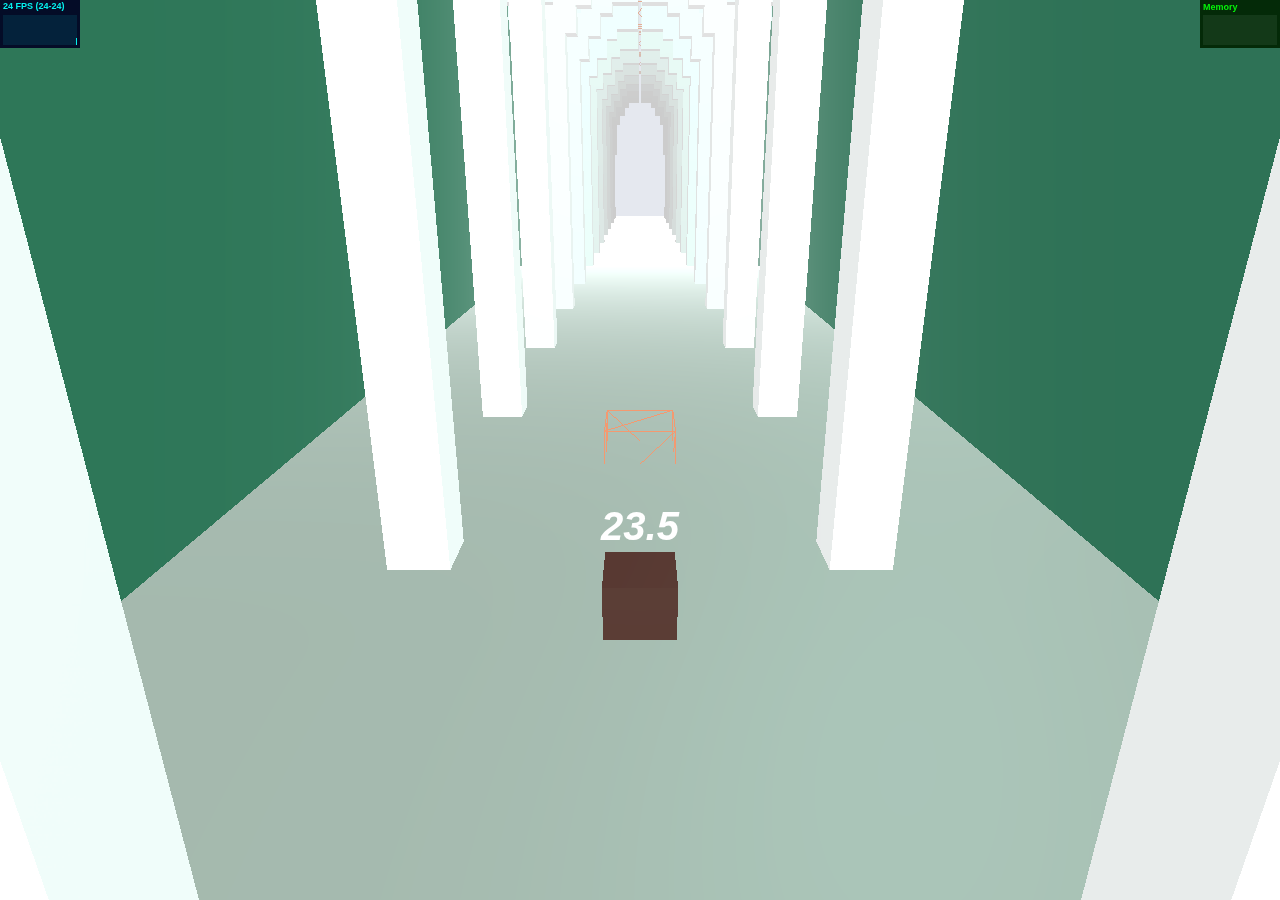
==== index.html @ b64e954c "kurilov" ====
<!DOCTYPE html>
<!--[if lt IE 7]>      <html class="no-js lt-ie9 lt-ie8 lt-ie7"> <![endif]-->
<!--[if IE 7]>         <html class="no-js lt-ie9 lt-ie8"> <![endif]-->
<!--[if IE 8]>         <html class="no-js lt-ie9"> <![endif]-->
<!--[if gt IE 8]><!--> <html class="no-js"> <!--<![endif]-->
    <head>
        <meta charset="utf-8">
        <meta http-equiv="X-UA-Compatible" content="IE=edge">
        <title></title>
        <meta name="description" content="">
        <meta name="viewport" content="width=device-width, initial-scale=1">

        <script type="text/javascript" src="js/three.min.js"></script>
        <script type="text/javascript" src="js/stats.min.js"></script>
        <script type="text/javascript" src="js/memory-stats.js"></script>
        <script src="js/KeyboardState.js"></script>
        <script src="js/FirstPersonControls.js"></script>
        <script src="js/OrbitControls.js"></script>
        <script src="js/OBJLoader.js"></script>
        <script src="js/TweenMax.min.js"> </script>

        <!-- INCLUDING ALL CYCLIST DEPENDENCIES -->
        <script type="text/javascript" src="js/cycling/particle.js"></script>
        <script type="text/javascript" src="js/cycling/section.js"></script>
        <script type="text/javascript" src="js/cycling/lab.js"></script>
         <script type="text/javascript" src="js/cycling/temple.js"></script>
        <script type="text/javascript" src="js/cycling/scene.js"></script>
        <script type="text/javascript" src="js/cycling/player.js"></script>
        <script type="text/javascript" src="js/cycling/lights.js"></script>
        <script type="text/javascript" src="js/cycling/utils.js"></script>
        <script type="text/javascript" src="js/cycling/init.js"></script>
        <script type="text/javascript" src="js/cycling/chargingObstacle.js"></script>
        <script type="text/javascript" src="js/cycling/fallingObstacle.js"></script>
        <script type="text/javascript" src="js/cycling/simpleObstacle.js"></script>
        <script type="text/javascript" src="js/cycling/slidingObstacle.js"></script>
        <script type="text/javascript" src="js/cycling/objectContainer.js"></script>
        <script type="text/javascript" src="js/cycling/chasingBall.js"></script>

        <!-- |||||||||||||||||||||||||||||||||| -->
        <script src="terrain/assets/libs/jquery.min.js"></script>
        <script src="terrain/assets/libs/FastBlur.js"></script>
        
        <!-- Generator files -->
        <script src="terrain/randoms/default.js"></script>
        <script src="terrain/randoms/mersenne-twister.js"></script>
        
        <script src="terrain/generators/perlinnoise.js"></script>
        
        <script src="terrain/colors/mountains2.js"></script>
        
        <script src="terrain/filters/blur.js"></script>
        <script src="terrain/filters/gameterrain.js"></script>
        <script src="terrain/filters/circle.js"></script>
        
        <script src="terrain/verticeseffects/destructure.js"></script>
        <script src="terrain/verticeseffects/depthnoise.js"></script>
        
        <script src="terrain/terraingen.js"></script>
        
        <!-- Demo files -->
        <script src="terrain/assets/js/terraingen_demo.js"></script>
        <script src="terrain/assets/js/main.js"></script>

        <link rel="stylesheet" type="text/css" href="css/normalize.css" />
        <link rel="stylesheet" type="text/css" href="css/demo.css" />
        <link rel="stylesheet" type="text/css" href="css/component.css" />
        <link rel="stylesheet" type="text/css" href="css/custom-bars.css" />

        <link rel="stylesheet" type="text/css" href="css/test.css" />

        <!-- Place favicon.ico and apple-touch-icon.png in the root directory -->
    </head>
    <body>
        <!--[if lt IE 7]>
            <p class="browsehappy">You are using an <strong>outdated</strong> browser. Please <a href="http://browsehappy.com/">upgrade your browser</a> to improve your experience.</p>
        <![endif]-->

        <!-- <div id="world"></div> -->
       

   
        

        

        <div id="world">

    
        </div> 
        <div style="text-align: center; color:white; font-size:'50px'" id='flashText'>
            <span class="blink_me" id="flashWrite" ><i><b >SPEED UP</b></i></span>
        </div>
    
        <!-- <div id="speedMeter" style="width:800px; margin:0 auto;">
        </div> -->
        <canvas id="resolution"></canvas>
        <div class="container">

  <!--
  
        <div class="progress-factor ">
            <div class="progress-bar">
                <div class="bar has-rotation has-colors red heat-gradient" id='pb' role="progressbar" aria-valuenow="10" aria-valuemin="0" aria-valuemax="100">
                    <div class="tooltip heat-gradient-tooltip"></div>
                    <div class="bar-face face-position roof percentage"></div>
                    <div class="bar-face face-position back percentage"></div>
                    <div class="bar-face face-position floor percentage volume-lights"></div>
                    <div class="bar-face face-position front percentage volume-lights shine"></div>
                </div>
            </div>
        </div> 

    -->

    <div style="text-align: center; color:white; padding-top: 350px; position:relative; z-index:20; font-size:'50px'" id='flashText'>
            <span class="blink_me2" id="flashWrite2" ><i><b >23.5</b></i></span>
        </div>
    
    
     
       



    </body>
    <script type="text/javascript" src="js/test_cycling_sop.js"></script>

</html>
---- css/demo.css ----
@font-face {
	font-weight: normal;
	font-style: normal;
	font-family: 'codropsicons';
	src:url('../fonts/codropsicons/codropsicons.eot');
	src:url('../fonts/codropsicons/codropsicons.eot?#iefix') format('embedded-opentype'),
		url('../fonts/codropsicons/codropsicons.woff') format('woff'),
		url('../fonts/codropsicons/codropsicons.ttf') format('truetype'),
		url('../fonts/codropsicons/codropsicons.svg#codropsicons') format('svg');
}

*, *:after, *:before { -webkit-box-sizing: border-box; box-sizing: border-box; }
.clearfix:before, .clearfix:after {display: table;  content: ''; }
.clearfix:after { clear: both; }

body {
	font-family: Avenir, 'Helvetica Neue', 'Lato', 'Segoe UI', Helvetica, Arial, sans-serif;
	color: #444;
	background: #E5E8EF;
	-webkit-font-smoothing: antialiased;
	-moz-osx-font-smoothing: grayscale;
}

a {
	outline: none;
	color: #DF7932;
	text-decoration: none;
}

a:hover, a:focus {
	color: #333;
}

.hidden {
	position: absolute;
	overflow: hidden;
	width: 0;
	height: 0;
	pointer-events: none;
}

/* Header */
.codrops-header {
	padding: 2em 1em 4em;
	text-align: center;
}

.codrops-header h1 {
	margin: 0.5em 0 0;
	letter-spacing: -1px;
	font-size: 3em;
	line-height: 1;
}

.codrops-header h1 span {
	text-transform: uppercase;
	letter-spacing: 3px;
	display: block;
	padding: 2em 0 0;
	color: #BBBFCB;
	font-size: 0.285em;
}

/* Top Navigation Style */
.codrops-links {
	position: relative;
	display: inline-block;
	text-align: center;
	white-space: nowrap;
}

.codrops-links::after {
	position: absolute;
	top: 0;
	left: 50%;
	width: 1px;
	height: 100%;
	background: rgba(0,0,0,0.1);
	content: '';
	-webkit-transform: rotate3d(0,0,1,22.5deg);
	transform: rotate3d(0,0,1,22.5deg);
}

.codrops-icon {
	display: inline-block;
	margin: 0.5em;
	padding: 0em 0;
	width: 1.5em;
	text-decoration: none;
}

.codrops-icon span {
	display: none;
}

.codrops-icon:before {
	margin: 0 5px;
	text-transform: none;
	font-weight: normal;
	font-style: normal;
	font-variant: normal;
	font-family: 'codropsicons';
	line-height: 1;

	speak: none;
	-webkit-font-smoothing: antialiased;
}

.codrops-icon--drop:before {
	content: "\e001";
}

.codrops-icon--prev:before {
	content: "\e004";
}

/* Demo links */
.codrops-demos {
	margin: 2em 0 0;
}

.codrops-demos a {
	display: inline-block;
	margin: 0 0.5em;
	font-weight: bold;
}

.codrops-demos a.current-demo {
	color: #333;
}

/* Content */
.content {
	padding: 3em 0;
}

/* Related demos */
.content--related {
	text-align: center;
	font-weight: bold;
}

.media-item {
	display: inline-block;
	padding: 1em;
	vertical-align: top;
	-webkit-transition: color 0.3s;
	transition: color 0.3s;
}

.media-item__img {
	max-width: 100%;
	opacity: 0.5;
	-webkit-transition: opacity 0.3s;
	transition: opacity 0.3s;
}

.media-item:hover .media-item__img,
.media-item:focus .media-item__img {
	opacity: 1;
}

.media-item__title {
	margin: 0;
	padding: 0.5em;
	font-size: 1em;
}

@media screen and (max-width: 50em) {
	.codrops-header {
		padding: 3em 10% 4em;
	}
}

@media screen and (max-width: 40em) {
	.codrops-header h1 {
		font-size: 2.8em;
	}
}
---- css/component.css ----
/* Component styles */
/* line 5, ../scss/component.scss */

/* line 16, ../scss/component.scss */
.content {
  padding-top: 0;
}

/* line 72, ../scss/component.scss */
.progress-factor {
  font-size: 79px;
  flex: 0 1 100%;
  padding-top: 460px;
}

/* line 79, ../scss/component.scss */
.progress-bar {
  font-size: 1em;
  text-align: center;
  width: 100%;
  /*height: 1em;*/
  perspective: 20em;
 /* perspective-origin: 50% 50%; */

/* 
transform: scaleY(.5);
  -webkit-transform: rotate(-90deg);
    -moz-transform: rotate(-90deg);
    -o-transform: rotate(-90deg);
    -ms-transform: rotate(-90deg);
    transform: rotate(-90deg); 
  vertical-align: text-top;
  padding-top: 260px; 
  */
}

/* line 91, ../scss/component.scss */
.bar {
  font-size: 1em;
  position: relative;
  display: inline-block;
  width: 4em;
  height: 1em;
  transition: all 0.5s ease-in-out;
  transform-style: preserve-3d;


}
/* line 105, ../scss/component.scss */
.bar.regular-width {
  width: 1em;
}
/* line 108, ../scss/component.scss */
.bar.regular-width[aria-valuenow] .percentage:before {
  width: 100%;
}
/* line 116, ../scss/component.scss */
.bar.has-rotation {
  transform: rotateX(60deg);
}
/* line 121, ../scss/component.scss */
.bar .bar-face {
  position: absolute;
  bottom: 0;
  left: 0;
  display: inline-block;
  box-sizing: border-box;
  width: 100%;
  height: 100%;
  background-color: rgba(10, 64, 105, 0.3);
  backface-visibility: visible;
  transition: transform 0.5s ease-out;
}
/* line 138, ../scss/component.scss */
.bar .bar-face.face-position {
  transform-origin: 50% 100%;
}
/* line 142, ../scss/component.scss */
.bar .bar-face.face-position.roof {
  transform: translateZ(1em);
  transition-delay: 2s;
}
/* line 147, ../scss/component.scss */
.bar .bar-face.face-position.front {
  transform: rotateX(-90deg);
  transition-delay: 0s;
}
/* line 152, ../scss/component.scss */
.bar .bar-face.face-position.right {
  left: auto;
  right: -.5em;
  width: 1em;
  transform: rotateX(-90deg) rotateY(90deg) translateX(0.5em);
  transition-delay: 0.5s;
}
/* line 160, ../scss/component.scss */
.bar .bar-face.face-position.back {
  transform: rotateX(-90deg) rotateY(0deg) translateZ(-1em);
  transition-delay: 1s;
}
/* line 165, ../scss/component.scss */
.bar .bar-face.face-position.left {
  width: 1em;
  /*transform: rotateX(-90deg) rotateY(-90deg) translateX(-0.5em) translateZ(0.5em); */
  transition-delay: 1.5s;
}
/* line 173, ../scss/component.scss */
.bar .bar-face.percentage:before {
  content: '';
  font-size: .25em;
  line-height: 4em;
  position: absolute;
  bottom: 0;
  width: 0;
  height: 100%;
  margin: 0;
  display: block;
  box-sizing: border-box;
  color: rgba(68, 68, 68, 0.8);
  transition: all 0.5s ease-out;
}
/* line 24, ../scss/component.scss */
.bar.red .bar-face, .bar.red[aria-valuenow='0'] .face-position.right {
  background-color: rgba(255, 255, 255, 0.3);
}
/* line 29, ../scss/component.scss */
.bar.red .face-position.left, .bar.red[aria-valuenow='100'] .face-position.right {
  background-color: rgba(236, 0, 113, 0.2);
}
/* line 34, ../scss/component.scss */
.bar.red[aria-valuenow='100'] .face-position.right {
  transition-delay: 0.5s;
}
/* line 38, ../scss/component.scss */
.bar.red .face-position.floor.volume-lights {
  box-shadow: 0 -0.2em 1em rgba(0, 0, 0, 0.15), 0 0.2em 0.1em -5px rgba(0, 0, 0, 0.3), 0 -0.75em 1.75em rgba(254, 254, 254, 0.6);
}
/* line 45, ../scss/component.scss */
.bar.red .percentage:before {
  background-color: rgba(236, 0, 113, 0.5);
}
/* line 49, ../scss/component.scss */
.bar.red .volume-lights.shine:before {
  box-shadow: 0 1.6em 3em rgba(236, 0, 113, 0.25);
}
/* line 56, ../scss/component.scss */
.bar.red:not(.has-colors)[aria-valuenow] .face-position {
  background-color: rgba(68, 68, 68, 0.6);
}
/* line 60, ../scss/component.scss */
.bar.red:not(.has-colors) .percentage:before {
  background-color: transparent;
}
/* line 64, ../scss/component.scss */
.bar.red:not(.has-colors) .volume-lights.shine:before {
  box-shadow: 0 1.6em 3em rgba(236, 0, 113, 0);
}
/* line 24, ../scss/component.scss */
.bar.yellow .bar-face, .bar.yellow[aria-valuenow='0'] .face-position.right {
  background-color: rgba(255, 255, 255, 0.3);
}
/* line 29, ../scss/component.scss */
.bar.yellow .face-position.left, .bar.yellow[aria-valuenow='100'] .face-position.right {
  background-color: rgba(241, 196, 15, 0.2);
}
/* line 34, ../scss/component.scss */
.bar.yellow[aria-valuenow='100'] .face-position.right {
  transition-delay: 0.5s;
}
/* line 38, ../scss/component.scss */
.bar.yellow .face-position.floor.volume-lights {
  box-shadow: 0 -0.2em 1em rgba(0, 0, 0, 0.15), 0 0.2em 0.1em -5px rgba(0, 0, 0, 0.3), 0 -0.75em 1.75em rgba(254, 254, 254, 0.6);
}
/* line 45, ../scss/component.scss */
.bar.yellow .percentage:before {
  background-color: rgba(241, 196, 15, 0.5);
}
/* line 49, ../scss/component.scss */
.bar.yellow .volume-lights.shine:before {
  box-shadow: 0 1.6em 3em rgba(241, 196, 15, 0.25);
}
/* line 56, ../scss/component.scss */
.bar.yellow:not(.has-colors)[aria-valuenow] .face-position {
  background-color: rgba(68, 68, 68, 0.6);
}
/* line 60, ../scss/component.scss */
.bar.yellow:not(.has-colors) .percentage:before {
  background-color: transparent;
}
/* line 64, ../scss/component.scss */
.bar.yellow:not(.has-colors) .volume-lights.shine:before {
  box-shadow: 0 1.6em 3em rgba(241, 196, 15, 0);
}
/* line 24, ../scss/component.scss */
.bar.lime .bar-face, .bar.lime[aria-valuenow='0'] .face-position.right {
  background-color: rgba(255, 255, 255, 0.3);
}
/* line 29, ../scss/component.scss */
.bar.lime .face-position.left, .bar.lime[aria-valuenow='100'] .face-position.right {
  background-color: rgba(215, 255, 0, 0.2);
}
/* line 34, ../scss/component.scss */
.bar.lime[aria-valuenow='100'] .face-position.right {
  transition-delay: 0.5s;
}
/* line 38, ../scss/component.scss */
.bar.lime .face-position.floor.volume-lights {
  box-shadow: 0 -0.2em 1em rgba(0, 0, 0, 0.15), 0 0.2em 0.1em -5px rgba(0, 0, 0, 0.3), 0 -0.75em 1.75em rgba(254, 254, 254, 0.6);
}
/* line 45, ../scss/component.scss */
.bar.lime .percentage:before {
  background-color: rgba(215, 255, 0, 0.5);
}
/* line 49, ../scss/component.scss */
.bar.lime .volume-lights.shine:before {
  box-shadow: 0 1.6em 3em rgba(215, 255, 0, 0.25);
}
/* line 56, ../scss/component.scss */
.bar.lime:not(.has-colors)[aria-valuenow] .face-position {
  background-color: rgba(68, 68, 68, 0.6);
}
/* line 60, ../scss/component.scss */
.bar.lime:not(.has-colors) .percentage:before {
  background-color: transparent;
}
/* line 64, ../scss/component.scss */
.bar.lime:not(.has-colors) .volume-lights.shine:before {
  box-shadow: 0 1.6em 3em rgba(215, 255, 0, 0);
}
/* line 24, ../scss/component.scss */
.bar.navy .bar-face, .bar.navy[aria-valuenow='0'] .face-position.right {
  background-color: rgba(255, 255, 255, 0.3);
}
/* line 29, ../scss/component.scss */
.bar.navy .face-position.left, .bar.navy[aria-valuenow='100'] .face-position.right {
  background-color: rgba(10, 64, 105, 0.2);
}
/* line 34, ../scss/component.scss */
.bar.navy[aria-valuenow='100'] .face-position.right {
  transition-delay: 0.5s;
}
/* line 38, ../scss/component.scss */
.bar.navy .face-position.floor.volume-lights {
  box-shadow: 0 -0.2em 1em rgba(0, 0, 0, 0.15), 0 0.2em 0.1em -5px rgba(0, 0, 0, 0.3), 0 -0.75em 1.75em rgba(254, 254, 254, 0.6);
}
/* line 45, ../scss/component.scss */
.bar.navy .percentage:before {
  background-color: rgba(10, 64, 105, 0.5);
}
/* line 49, ../scss/component.scss */
.bar.navy .volume-lights.shine:before {
  box-shadow: 0 1.6em 3em rgba(10, 64, 105, 0.25);
}
/* line 56, ../scss/component.scss */
.bar.navy:not(.has-colors)[aria-valuenow] .face-position {
  background-color: rgba(68, 68, 68, 0.6);
}
/* line 60, ../scss/component.scss */
.bar.navy:not(.has-colors) .percentage:before {
  background-color: transparent;
}
/* line 64, ../scss/component.scss */
.bar.navy:not(.has-colors) .volume-lights.shine:before {
  box-shadow: 0 1.6em 3em rgba(10, 64, 105, 0);
}
/* line 24, ../scss/component.scss */
.bar.cyan .bar-face, .bar.cyan[aria-valuenow='0'] .face-position.right {
  background-color: rgba(255, 255, 255, 0.3);
}
/* line 29, ../scss/component.scss */
.bar.cyan .face-position.left, .bar.cyan[aria-valuenow='100'] .face-position.right {
  background-color: rgba(87, 202, 244, 0.2);
}
/* line 34, ../scss/component.scss */
.bar.cyan[aria-valuenow='100'] .face-position.right {
  transition-delay: 0.5s;
}
/* line 38, ../scss/component.scss */
.bar.cyan .face-position.floor.volume-lights {
  box-shadow: 0 -0.2em 1em rgba(0, 0, 0, 0.15), 0 0.2em 0.1em -5px rgba(0, 0, 0, 0.3), 0 -0.75em 1.75em rgba(254, 254, 254, 0.6);
}
/* line 45, ../scss/component.scss */
.bar.cyan .percentage:before {
  background-color: rgba(87, 202, 244, 0.5);
}
/* line 49, ../scss/component.scss */
.bar.cyan .volume-lights.shine:before {
  box-shadow: 0 1.6em 3em rgba(87, 202, 244, 0.25);
}
/* line 56, ../scss/component.scss */
.bar.cyan:not(.has-colors)[aria-valuenow] .face-position {
  background-color: rgba(68, 68, 68, 0.6);
}
/* line 60, ../scss/component.scss */
.bar.cyan:not(.has-colors) .percentage:before {
  background-color: transparent;
}
/* line 64, ../scss/component.scss */
.bar.cyan:not(.has-colors) .volume-lights.shine:before {
  box-shadow: 0 1.6em 3em rgba(87, 202, 244, 0);
}
/* line 24, ../scss/component.scss */
.bar.dark .bar-face, .bar.dark[aria-valuenow='0'] .face-position.right {
  background-color: rgba(255, 255, 255, 0.3);
}
/* line 29, ../scss/component.scss */
.bar.dark .face-position.left, .bar.dark[aria-valuenow='100'] .face-position.right {
  background-color: rgba(68, 68, 68, 0.2);
}
/* line 34, ../scss/component.scss */
.bar.dark[aria-valuenow='100'] .face-position.right {
  transition-delay: 0.5s;
}
/* line 38, ../scss/component.scss */
.bar.dark .face-position.floor.volume-lights {
  box-shadow: 0 -0.2em 1em rgba(0, 0, 0, 0.15), 0 0.2em 0.1em -5px rgba(0, 0, 0, 0.3), 0 -0.75em 1.75em rgba(254, 254, 254, 0.6);
}
/* line 45, ../scss/component.scss */
.bar.dark .percentage:before {
  background-color: rgba(68, 68, 68, 0.5);
}
/* line 49, ../scss/component.scss */
.bar.dark .volume-lights.shine:before {
  box-shadow: 0 1.6em 3em rgba(68, 68, 68, 0.25);
}
/* line 56, ../scss/component.scss */
.bar.dark:not(.has-colors)[aria-valuenow] .face-position {
  background-color: rgba(68, 68, 68, 0.6);
}
/* line 60, ../scss/component.scss */
.bar.dark:not(.has-colors) .percentage:before {
  background-color: transparent;
}
/* line 64, ../scss/component.scss */
.bar.dark:not(.has-colors) .volume-lights.shine:before {
  box-shadow: 0 1.6em 3em rgba(68, 68, 68, 0);
}
/* line 24, ../scss/component.scss */
.bar.orange .bar-face, .bar.orange[aria-valuenow='0'] .face-position.right {
  background-color: rgba(255, 255, 255, 0.3);
}
/* line 29, ../scss/component.scss */
.bar.orange .face-position.left, .bar.orange[aria-valuenow='100'] .face-position.right {
  background-color: rgba(255, 105, 0, 0.2);
}
/* line 34, ../scss/component.scss */
.bar.orange[aria-valuenow='100'] .face-position.right {
  transition-delay: 0.5s;
}
/* line 38, ../scss/component.scss */
.bar.orange .face-position.floor.volume-lights {
  box-shadow: 0 -0.2em 1em rgba(0, 0, 0, 0.15), 0 0.2em 0.1em -5px rgba(0, 0, 0, 0.3), 0 -0.75em 1.75em rgba(254, 254, 254, 0.6);
}
/* line 45, ../scss/component.scss */
.bar.orange .percentage:before {
  background-color: rgba(255, 105, 0, 0.5);
}
/* line 49, ../scss/component.scss */
.bar.orange .volume-lights.shine:before {
  box-shadow: 0 1.6em 3em rgba(255, 105, 0, 0.25);
}
/* line 56, ../scss/component.scss */
.bar.orange:not(.has-colors)[aria-valuenow] .face-position {
  background-color: rgba(68, 68, 68, 0.6);
}
/* line 60, ../scss/component.scss */
.bar.orange:not(.has-colors) .percentage:before {
  background-color: transparent;
}
/* line 64, ../scss/component.scss */
.bar.orange:not(.has-colors) .volume-lights.shine:before {
  box-shadow: 0 1.6em 3em rgba(255, 105, 0, 0);
}
/* line 209, ../scss/component.scss */
.bar[aria-valuenow='1'] .percentage:before {
  width: 1%;
}
/* line 209, ../scss/component.scss */
.bar[aria-valuenow='2'] .percentage:before {
  width: 2%;
}
/* line 209, ../scss/component.scss */
.bar[aria-valuenow='3'] .percentage:before {
  width: 3%;
}
/* line 209, ../scss/component.scss */
.bar[aria-valuenow='4'] .percentage:before {
  width: 4%;
}
/* line 209, ../scss/component.scss */
.bar[aria-valuenow='5'] .percentage:before {
  width: 5%;
}
/* line 209, ../scss/component.scss */
.bar[aria-valuenow='6'] .percentage:before {
  width: 6%;
}
/* line 209, ../scss/component.scss */
.bar[aria-valuenow='7'] .percentage:before {
  width: 7%;
}
/* line 209, ../scss/component.scss */
.bar[aria-valuenow='8'] .percentage:before {
  width: 8%;
}
/* line 209, ../scss/component.scss */
.bar[aria-valuenow='9'] .percentage:before {
  width: 9%;
}
/* line 209, ../scss/component.scss */
.bar[aria-valuenow='10'] .percentage:before {
  width: 10%;
}
/* line 209, ../scss/component.scss */
.bar[aria-valuenow='11'] .percentage:before {
  width: 11%;
}
/* line 209, ../scss/component.scss */
.bar[aria-valuenow='12'] .percentage:before {
  width: 12%;
}
/* line 209, ../scss/component.scss */
.bar[aria-valuenow='13'] .percentage:before {
  width: 13%;
}
/* line 209, ../scss/component.scss */
.bar[aria-valuenow='14'] .percentage:before {
  width: 14%;
}
/* line 209, ../scss/component.scss */
.bar[aria-valuenow='15'] .percentage:before {
  width: 15%;
}
/* line 209, ../scss/component.scss */
.bar[aria-valuenow='16'] .percentage:before {
  width: 16%;
}
/* line 209, ../scss/component.scss */
.bar[aria-valuenow='17'] .percentage:before {
  width: 17%;
}
/* line 209, ../scss/component.scss */
.bar[aria-valuenow='18'] .percentage:before {
  width: 18%;
}
/* line 209, ../scss/component.scss */
.bar[aria-valuenow='19'] .percentage:before {
  width: 19%;
}
/* line 209, ../scss/component.scss */
.bar[aria-valuenow='20'] .percentage:before {
  width: 20%;
}
/* line 209, ../scss/component.scss */
.bar[aria-valuenow='21'] .percentage:before {
  width: 21%;
}
/* line 209, ../scss/component.scss */
.bar[aria-valuenow='22'] .percentage:before {
  width: 22%;
}
/* line 209, ../scss/component.scss */
.bar[aria-valuenow='23'] .percentage:before {
  width: 23%;
}
/* line 209, ../scss/component.scss */
.bar[aria-valuenow='24'] .percentage:before {
  width: 24%;
}
/* line 209, ../scss/component.scss */
.bar[aria-valuenow='25'] .percentage:before {
  width: 25%;
}
/* line 209, ../scss/component.scss */
.bar[aria-valuenow='26'] .percentage:before {
  width: 26%;
}
/* line 209, ../scss/component.scss */
.bar[aria-valuenow='27'] .percentage:before {
  width: 27%;
}
/* line 209, ../scss/component.scss */
.bar[aria-valuenow='28'] .percentage:before {
  width: 28%;
}
/* line 209, ../scss/component.scss */
.bar[aria-valuenow='29'] .percentage:before {
  width: 29%;
}
/* line 209, ../scss/component.scss */
.bar[aria-valuenow='30'] .percentage:before {
  width: 30%;
}
/* line 209, ../scss/component.scss */
.bar[aria-valuenow='31'] .percentage:before {
  width: 31%;
}
/* line 209, ../scss/component.scss */
.bar[aria-valuenow='32'] .percentage:before {
  width: 32%;
}
/* line 209, ../scss/component.scss */
.bar[aria-valuenow='33'] .percentage:before {
  width: 33%;
}
/* line 209, ../scss/component.scss */
.bar[aria-valuenow='34'] .percentage:before {
  width: 34%;
}
/* line 209, ../scss/component.scss */
.bar[aria-valuenow='35'] .percentage:before {
  width: 35%;
}
/* line 209, ../scss/component.scss */
.bar[aria-valuenow='36'] .percentage:before {
  width: 36%;
}
/* line 209, ../scss/component.scss */
.bar[aria-valuenow='37'] .percentage:before {
  width: 37%;
}
/* line 209, ../scss/component.scss */
.bar[aria-valuenow='38'] .percentage:before {
  width: 38%;
}
/* line 209, ../scss/component.scss */
.bar[aria-valuenow='39'] .percentage:before {
  width: 39%;
}
/* line 209, ../scss/component.scss */
.bar[aria-valuenow='40'] .percentage:before {
  width: 40%;
}
/* line 209, ../scss/component.scss */
.bar[aria-valuenow='41'] .percentage:before {
  width: 41%;
}
/* line 209, ../scss/component.scss */
.bar[aria-valuenow='42'] .percentage:before {
  width: 42%;
}
/* line 209, ../scss/component.scss */
.bar[aria-valuenow='43'] .percentage:before {
  width: 43%;
}
/* line 209, ../scss/component.scss */
.bar[aria-valuenow='44'] .percentage:before {
  width: 44%;
}
/* line 209, ../scss/component.scss */
.bar[aria-valuenow='45'] .percentage:before {
  width: 45%;
}
/* line 209, ../scss/component.scss */
.bar[aria-valuenow='46'] .percentage:before {
  width: 46%;
}
/* line 209, ../scss/component.scss */
.bar[aria-valuenow='47'] .percentage:before {
  width: 47%;
}
/* line 209, ../scss/component.scss */
.bar[aria-valuenow='48'] .percentage:before {
  width: 48%;
}
/* line 209, ../scss/component.scss */
.bar[aria-valuenow='49'] .percentage:before {
  width: 49%;
}
/* line 209, ../scss/component.scss */
.bar[aria-valuenow='50'] .percentage:before {
  width: 50%;
}
/* line 209, ../scss/component.scss */
.bar[aria-valuenow='51'] .percentage:before {
  width: 51%;
}
/* line 209, ../scss/component.scss */
.bar[aria-valuenow='52'] .percentage:before {
  width: 52%;
}
/* line 209, ../scss/component.scss */
.bar[aria-valuenow='53'] .percentage:before {
  width: 53%;
}
/* line 209, ../scss/component.scss */
.bar[aria-valuenow='54'] .percentage:before {
  width: 54%;
}
/* line 209, ../scss/component.scss */
.bar[aria-valuenow='55'] .percentage:before {
  width: 55%;
}
/* line 209, ../scss/component.scss */
.bar[aria-valuenow='56'] .percentage:before {
  width: 56%;
}
/* line 209, ../scss/component.scss */
.bar[aria-valuenow='57'] .percentage:before {
  width: 57%;
}
/* line 209, ../scss/component.scss */
.bar[aria-valuenow='58'] .percentage:before {
  width: 58%;
}
/* line 209, ../scss/component.scss */
.bar[aria-valuenow='59'] .percentage:before {
  width: 59%;
}
/* line 209, ../scss/component.scss */
.bar[aria-valuenow='60'] .percentage:before {
  width: 60%;
}
/* line 209, ../scss/component.scss */
.bar[aria-valuenow='61'] .percentage:before {
  width: 61%;
}
/* line 209, ../scss/component.scss */
.bar[aria-valuenow='62'] .percentage:before {
  width: 62%;
}
/* line 209, ../scss/component.scss */
.bar[aria-valuenow='63'] .percentage:before {
  width: 63%;
}
/* line 209, ../scss/component.scss */
.bar[aria-valuenow='64'] .percentage:before {
  width: 64%;
}
/* line 209, ../scss/component.scss */
.bar[aria-valuenow='65'] .percentage:before {
  width: 65%;
}
/* line 209, ../scss/component.scss */
.bar[aria-valuenow='66'] .percentage:before {
  width: 66%;
}
/* line 209, ../scss/component.scss */
.bar[aria-valuenow='67'] .percentage:before {
  width: 67%;
}
/* line 209, ../scss/component.scss */
.bar[aria-valuenow='68'] .percentage:before {
  width: 68%;
}
/* line 209, ../scss/component.scss */
.bar[aria-valuenow='69'] .percentage:before {
  width: 69%;
}
/* line 209, ../scss/component.scss */
.bar[aria-valuenow='70'] .percentage:before {
  width: 70%;
}
/* line 209, ../scss/component.scss */
.bar[aria-valuenow='71'] .percentage:before {
  width: 71%;
}
/* line 209, ../scss/component.scss */
.bar[aria-valuenow='72'] .percentage:before {
  width: 72%;
}
/* line 209, ../scss/component.scss */
.bar[aria-valuenow='73'] .percentage:before {
  width: 73%;
}
/* line 209, ../scss/component.scss */
.bar[aria-valuenow='74'] .percentage:before {
  width: 74%;
}
/* line 209, ../scss/component.scss */
.bar[aria-valuenow='75'] .percentage:before {
  width: 75%;
}
/* line 209, ../scss/component.scss */
.bar[aria-valuenow='76'] .percentage:before {
  width: 76%;
}
/* line 209, ../scss/component.scss */
.bar[aria-valuenow='77'] .percentage:before {
  width: 77%;
}
/* line 209, ../scss/component.scss */
.bar[aria-valuenow='78'] .percentage:before {
  width: 78%;
}
/* line 209, ../scss/component.scss */
.bar[aria-valuenow='79'] .percentage:before {
  width: 79%;
}
/* line 209, ../scss/component.scss */
.bar[aria-valuenow='80'] .percentage:before {
  width: 80%;
}
/* line 209, ../scss/component.scss */
.bar[aria-valuenow='81'] .percentage:before {
  width: 81%;
}
/* line 209, ../scss/component.scss */
.bar[aria-valuenow='82'] .percentage:before {
  width: 82%;
}
/* line 209, ../scss/component.scss */
.bar[aria-valuenow='83'] .percentage:before {
  width: 83%;
}
/* line 209, ../scss/component.scss */
.bar[aria-valuenow='84'] .percentage:before {
  width: 84%;
}
/* line 209, ../scss/component.scss */
.bar[aria-valuenow='85'] .percentage:before {
  width: 85%;
}
/* line 209, ../scss/component.scss */
.bar[aria-valuenow='86'] .percentage:before {
  width: 86%;
}
/* line 209, ../scss/component.scss */
.bar[aria-valuenow='87'] .percentage:before {
  width: 87%;
}
/* line 209, ../scss/component.scss */
.bar[aria-valuenow='88'] .percentage:before {
  width: 88%;
}
/* line 209, ../scss/component.scss */
.bar[aria-valuenow='89'] .percentage:before {
  width: 89%;
}
/* line 209, ../scss/component.scss */
.bar[aria-valuenow='90'] .percentage:before {
  width: 90%;
}
/* line 209, ../scss/component.scss */
.bar[aria-valuenow='91'] .percentage:before {
  width: 91%;
}
/* line 209, ../scss/component.scss */
.bar[aria-valuenow='92'] .percentage:before {
  width: 92%;
}
/* line 209, ../scss/component.scss */
.bar[aria-valuenow='93'] .percentage:before {
  width: 93%;
}
/* line 209, ../scss/component.scss */
.bar[aria-valuenow='94'] .percentage:before {
  width: 94%;
}
/* line 209, ../scss/component.scss */
.bar[aria-valuenow='95'] .percentage:before {
  width: 95%;
}
/* line 209, ../scss/component.scss */
.bar[aria-valuenow='96'] .percentage:before {
  width: 96%;
}
/* line 209, ../scss/component.scss */
.bar[aria-valuenow='97'] .percentage:before {
  width: 97%;
}
/* line 209, ../scss/component.scss */
.bar[aria-valuenow='98'] .percentage:before {
  width: 98%;
}
/* line 209, ../scss/component.scss */
.bar[aria-valuenow='99'] .percentage:before {
  width: 99%;
}
/* line 209, ../scss/component.scss */
.bar[aria-valuenow='100'] .percentage:before {
  width: 100%;
}
---- css/custom-bars.css ----
/* line 22, ../scss/custom-bars.scss */
.flexy-grid {
  display: flex;
  justify-content: center;
  align-items: center;
  flex-direction: column;
  padding: 4em 0;
}
/* line 29, ../scss/custom-bars.scss */
.flexy-grid .flexy-column {
  display: flex;
  flex: 1;
  justify-content: center;
  margin-bottom: 3em;
}
/* line 35, ../scss/custom-bars.scss */
.flexy-grid .flexy-column .flexy-item {
  flex: 1;
}
/* line 40, ../scss/custom-bars.scss */
.flexy-grid:nth-of-type(odd) {
  background-color: #D8DBE4;
}
/* line 43, ../scss/custom-bars.scss */
.flexy-grid input[type='checkbox'] {
  display: none;
}

/* line 48, ../scss/custom-bars.scss */
.value-label {
  position: relative;
  display: inline-block;
  margin: 4em 0 2.5em 0;
  font-size: 1em;
  font-weight: bold;
  line-height: 1em;
  padding: 1em;
  color: #fefefe;
  background-color: rgba(255, 105, 0, 0.6);
  border: 1px solid rgba(153, 153, 153, 0.2);
  border-radius: 0.25em;
  box-shadow: 0 0.1em 0.25em rgba(153, 153, 153, 0.6), inset 0 0.15em 0.05em rgba(254, 254, 254, 0.2);
}
/* line 61, ../scss/custom-bars.scss */
.value-label:hover {
  cursor: pointer;
}

/* line 66, ../scss/custom-bars.scss */
.fa,
.fa:before {
  width: 1em;
  height: 1em;
  line-height: 1em;
  text-align: center;
}

/* line 74, ../scss/custom-bars.scss */
.fa {
  margin: 0 .1em;
  transition: transform 0.25s ease-in-out;
  transform-origin: 50% 55%;
}

/* line 80, ../scss/custom-bars.scss */
input[type='checkbox']:checked ~ .value-label {
  background: #444444;
  box-shadow: none;
}

/* line 86, ../scss/custom-bars.scss */
input[type='checkbox']:checked ~ .flexy-column .bar[aria-valuenow] .percentage:before {
  width: 90%;
}

/* line 93, ../scss/custom-bars.scss */
input[type='checkbox']:checked ~ .flexy-column .bar[aria-valuenow].heat-gradient .tooltip {
  background-color: #ec0071;
  border-bottom: 1px solid #d30065;
}
/* line 97, ../scss/custom-bars.scss */
input[type='checkbox']:checked ~ .flexy-column .bar[aria-valuenow].heat-gradient .tooltip:after {
  border-bottom-color: #ec0071;
}
/* line 102, ../scss/custom-bars.scss */
input[type='checkbox']:checked ~ .flexy-column .bar[aria-valuenow] .tooltip {
  left: 90%;
}
/* line 104, ../scss/custom-bars.scss */
input[type='checkbox']:checked ~ .flexy-column .bar[aria-valuenow] .tooltip:before {
  content: '90%';
}

/* line 110, ../scss/custom-bars.scss */
.dots-pattern .percentage:before {
  background: radial-gradient(rgba(254, 254, 254, 0.5) 10%, rgba(0, 0, 0, 0) 5%) 0 0, radial-gradient(rgba(254, 254, 254, 0.5) 10%, rgba(0, 0, 0, 0) 5%) 0.5em 0.5em;
  background-size: 1em 1em;
}

/* line 120, ../scss/custom-bars.scss */
.bar.heat-gradient .face-position.left {
  background-color: rgba(241, 196, 15, 0.8);
}
/* line 124, ../scss/custom-bars.scss */
.bar.heat-gradient .percentage:before {
  /* Permalink - use to edit and share this gradient: http://colorzilla.com/gradient-editor/#ec545b+0,ec5799+100 */
  background-color: rgba(241, 196, 15, 0.8);
  /* Old browsers */
  background: -moz-linear-gradient(left, rgba(241, 196, 15, 0.8) 0%, rgba(236, 0, 113, 0.6) 100%);
  /* FF3.6+ */
  background: -webkit-gradient(linear, left top, right top, color-stop(0%, rgba(241, 196, 15, 0.8)), color-stop(100%, rgba(236, 0, 113, 0.6)));
  /* Chrome,Safari4+ */
  background: -webkit-linear-gradient(left, rgba(241, 196, 15, 0.8) 0%, rgba(236, 0, 113, 0.6) 100%);
  /* Chrome10+,Safari5.1+ */
  background: -o-linear-gradient(left, rgba(241, 196, 15, 0.8) 0%, rgba(236, 0, 113, 0.6) 100%);
  /* Opera 11.10+ */
  background: -ms-linear-gradient(left, rgba(241, 196, 15, 0.8) 0%, rgba(236, 0, 113, 0.6) 100%);
  /* IE10+ */
  background: linear-gradient(to right, rgba(241, 196, 15, 0.8) 0%, rgba(236, 0, 113, 0.6) 100%);
  /* W3C */
  filter: progid:DXImageTransform.Microsoft.gradient( startColorstr='$color1', endColorstr='$color2',GradientType=1 );
  /* IE6-9 */
  background-size: 16em;
}
/* line 136, ../scss/custom-bars.scss */
.bar.heat-gradient .volume-lights.shine:before {
  box-shadow: -2em 1.6em 3em -1em rgba(241, 196, 15, 0.3), 2em 1.6em 3em -1em rgba(236, 0, 113, 0.3);
}
/* line 140, ../scss/custom-bars.scss */
.bar.heat-gradient[valuenow="100"] .face-position.right {
  background-color: rgba(236, 0, 113, 0.6);
}

/* line 146, ../scss/custom-bars.scss */
.bar.ruler .percentage:before {
  background-image: linear-gradient(rgba(255, 255, 255, 0.1) 1px, rgba(0, 0, 0, 0) 1px), linear-gradient(90deg, rgba(255, 255, 255, 0.1) 1px, rgba(0, 0, 0, 0) 1px), linear-gradient(90deg, rgba(255, 255, 255, 0.08) 1px, rgba(0, 0, 0, 0) 1px);
  background-size: 1em 1em, 1.6em 2em, .8em 2em;
}

/* line 153, ../scss/custom-bars.scss */
.bar.ruler-2 .percentage:before {
  background-image: linear-gradient(90deg, rgba(255, 255, 255, 0.1) 0.8em, rgba(0, 0, 0, 0) 1px), linear-gradient(90deg, rgba(255, 255, 255, 0.14) 0.8em, rgba(0, 0, 0, 0) 1px), linear-gradient(90deg, rgba(255, 255, 255, 0.18) 0.8em, rgba(0, 0, 0, 0) 1px), linear-gradient(90deg, rgba(255, 255, 255, 0.22) 0.8em, rgba(0, 0, 0, 0) 1px), linear-gradient(90deg, rgba(255, 255, 255, 0.26) 0.8em, rgba(0, 0, 0, 0) 1px), linear-gradient(90deg, rgba(255, 255, 255, 0.3) 0.8em, rgba(0, 0, 0, 0) 1px), linear-gradient(90deg, rgba(255, 255, 255, 0.34) 0.8em, rgba(0, 0, 0, 0) 1px), linear-gradient(90deg, rgba(255, 255, 255, 0.38) 0.8em, rgba(0, 0, 0, 0) 1px), linear-gradient(90deg, rgba(255, 255, 255, 0.42) 0.8em, rgba(0, 0, 0, 0) 1px);
  background-size: 16em 1em;
  background-position: 1.6em 0, 3.2em 0, 4.8em 0, 6.4em 0, 8em 0, 9.6em 0, 11.2em 0, 12.8em 0, 14.4em 0;
}

/* line 167, ../scss/custom-bars.scss */
.bar.ruler-3 .percentage:before {
  background-image: linear-gradient(90deg, rgba(255, 255, 255, 0.1) 0.8em, rgba(0, 0, 0, 0) 1px);
  background-size: 1.6em 2em;
}

/* line 172, ../scss/custom-bars.scss */
.bar.move .bar-face.face-position.floor,
.bar.rotate .bar-face.face-position.floor {
  transition: all 0.5s ease-in-out;
}

/* line 176, ../scss/custom-bars.scss */
.bar.move:hover {
  transform: rotateX(60deg) translateZ(0.1em);
}
/* line 178, ../scss/custom-bars.scss */
.bar.move:hover .bar-face.face-position.floor.volume-lights {
  box-shadow: 0 -0.1em 1em rgba(0, 0, 0, 0.15), 0 0.35em 0.2em -8px rgba(0, 0, 0, 0.15), 0 -0.75em 1.75em rgba(254, 254, 254, 0.6);
}

/* line 185, ../scss/custom-bars.scss */
.bar.rotate.hover,
.bar.rotate:hover {
  transform: rotateX(60deg) rotate(90deg);
}
/* line 188, ../scss/custom-bars.scss */
.bar.rotate.hover .bar-face.face-position.floor.volume-lights,
.bar.rotate:hover .bar-face.face-position.floor.volume-lights {
  box-shadow: 0 0 1em rgba(0, 0, 0, 0.3), 0.2em 0 0.1em -5px rgba(0, 0, 0, 0.3), -0.5em 0 1.75em rgba(254, 254, 254, 0.6);
}
/* line 193, ../scss/custom-bars.scss */
.bar.rotate.hover .bar-face.face-position.shine:before,
.bar.rotate:hover .bar-face.face-position.shine:before {
  box-shadow: none;
}

/* line 199, ../scss/custom-bars.scss */
.tooltip {
  font-size: .65em;
  font-weight: bold;
  margin: 1.85em 0 0 -.5em;
  display: inline-block;
  position: absolute;
  line-height: 1em;
  height: 1em;
  width: 1em;
  left: 0;
  background-color: #ff6db3;
  color: #fefefe;
  border-bottom: 1px solid #ff53a5;
  box-shadow: 0 0.05em 0.1em -0.02em rgba(0, 0, 0, 0.4), 0 0.1em 0.6em rgba(0, 0, 0, 0.3);
  transition: all 0.5s ease-out;
}
/* line 217, ../scss/custom-bars.scss */
.tooltip:after, .tooltip:before {
  display: inline-block;
  font-size: .25em;
  position: absolute;
  left: 0;
  top: 0;
  width: 100%;
}
/* line 228, ../scss/custom-bars.scss */
.tooltip:after {
  content: '';
  height: 0;
  width: 0;
  margin: -.75em 0 0 1em;
  border: 1em solid transparent;
  border-bottom-color: #ff6db3;
  border-top-width: 0;
  transition: all 0.5s ease-out;
}
/* line 239, ../scss/custom-bars.scss */
.tooltip:before {
  height: 100%;
  text-align: center;
}
/* line 244, ../scss/custom-bars.scss */
.tooltip.pos-2 {
  box-shadow: none;
  margin-top: -.6em;
  transform: rotateX(-90deg) translateY(-0.5em);
  transform-origin: 50% 100%;
}
/* line 250, ../scss/custom-bars.scss */
.tooltip.pos-2:after {
  margin: 3.75em 0 0 1em;
  border-bottom-color: inherit;
  border-bottom-width: 0;
  border-top-width: 1em;
  border-top-color: #ff6db3;
}
/* line 258, ../scss/custom-bars.scss */
.tooltip.pos-2 .shadow {
  display: inline-block;
  width: 20%;
  height: .02em;
  background-color: transparent;
  position: absolute;
  left: 40%;
  bottom: 0;
  box-shadow: 0 0.7em 0.05em black, 0 0.7em 0.3em black;
}
/* line 271, ../scss/custom-bars.scss */
.tooltip.white {
  background-color: #fefefe;
  border-bottom: 1px solid #e5e5e5;
  color: #444444;
  box-shadow: 0 0.08em 0.1em 0em rgba(0, 0, 0, 0.2), 0 0.1em 1.6em rgba(0, 0, 0, 0.2);
}
/* line 276, ../scss/custom-bars.scss */
.tooltip.white:after {
  border-bottom-color: #fefefe;
}

/* line 286, ../scss/custom-bars.scss */
.bar[aria-valuenow='1'] .tooltip {
  left: 1%;
}
/* line 289, ../scss/custom-bars.scss */
.bar[aria-valuenow='1'] .tooltip:before {
  content: "1%";
}
/* line 294, ../scss/custom-bars.scss */
.bar[aria-valuenow='1'].heat-gradient .heat-gradient-tooltip {
  background-color: #f0c20f;
  border-bottom: 1px solid #d8af0e;
}
/* line 16, ../scss/custom-bars.scss */
.bar[aria-valuenow='1'].heat-gradient .heat-gradient-tooltip:after {
  border-bottom-color: #f0c20f;
}

/* line 286, ../scss/custom-bars.scss */
.bar[aria-valuenow='2'] .tooltip {
  left: 2%;
}
/* line 289, ../scss/custom-bars.scss */
.bar[aria-valuenow='2'] .tooltip:before {
  content: "2%";
}
/* line 294, ../scss/custom-bars.scss */
.bar[aria-valuenow='2'].heat-gradient .heat-gradient-tooltip {
  background-color: #f0c010;
  border-bottom: 1px solid #d9ad0e;
}
/* line 16, ../scss/custom-bars.scss */
.bar[aria-valuenow='2'].heat-gradient .heat-gradient-tooltip:after {
  border-bottom-color: #f0c010;
}

/* line 286, ../scss/custom-bars.scss */
.bar[aria-valuenow='3'] .tooltip {
  left: 3%;
}
/* line 289, ../scss/custom-bars.scss */
.bar[aria-valuenow='3'] .tooltip:before {
  content: "3%";
}
/* line 294, ../scss/custom-bars.scss */
.bar[aria-valuenow='3'].heat-gradient .heat-gradient-tooltip {
  background-color: #f0be11;
  border-bottom: 1px solid #daac0e;
}
/* line 16, ../scss/custom-bars.scss */
.bar[aria-valuenow='3'].heat-gradient .heat-gradient-tooltip:after {
  border-bottom-color: #f0be11;
}

/* line 286, ../scss/custom-bars.scss */
.bar[aria-valuenow='4'] .tooltip {
  left: 4%;
}
/* line 289, ../scss/custom-bars.scss */
.bar[aria-valuenow='4'] .tooltip:before {
  content: "4%";
}
/* line 294, ../scss/custom-bars.scss */
.bar[aria-valuenow='4'].heat-gradient .heat-gradient-tooltip {
  background-color: #f0bc12;
  border-bottom: 1px solid #dbab0e;
}
/* line 16, ../scss/custom-bars.scss */
.bar[aria-valuenow='4'].heat-gradient .heat-gradient-tooltip:after {
  border-bottom-color: #f0bc12;
}

/* line 286, ../scss/custom-bars.scss */
.bar[aria-valuenow='5'] .tooltip {
  left: 5%;
}
/* line 289, ../scss/custom-bars.scss */
.bar[aria-valuenow='5'] .tooltip:before {
  content: "5%";
}
/* line 294, ../scss/custom-bars.scss */
.bar[aria-valuenow='5'].heat-gradient .heat-gradient-tooltip {
  background-color: #f0ba13;
  border-bottom: 1px solid #dca90e;
}
/* line 16, ../scss/custom-bars.scss */
.bar[aria-valuenow='5'].heat-gradient .heat-gradient-tooltip:after {
  border-bottom-color: #f0ba13;
}

/* line 286, ../scss/custom-bars.scss */
.bar[aria-valuenow='6'] .tooltip {
  left: 6%;
}
/* line 289, ../scss/custom-bars.scss */
.bar[aria-valuenow='6'] .tooltip:before {
  content: "6%";
}
/* line 294, ../scss/custom-bars.scss */
.bar[aria-valuenow='6'].heat-gradient .heat-gradient-tooltip {
  background-color: #f0b814;
  border-bottom: 1px solid #dca80e;
}
/* line 16, ../scss/custom-bars.scss */
.bar[aria-valuenow='6'].heat-gradient .heat-gradient-tooltip:after {
  border-bottom-color: #f0b814;
}

/* line 286, ../scss/custom-bars.scss */
.bar[aria-valuenow='7'] .tooltip {
  left: 7%;
}
/* line 289, ../scss/custom-bars.scss */
.bar[aria-valuenow='7'] .tooltip:before {
  content: "7%";
}
/* line 294, ../scss/custom-bars.scss */
.bar[aria-valuenow='7'].heat-gradient .heat-gradient-tooltip {
  background-color: #f0b615;
  border-bottom: 1px solid #dda60e;
}
/* line 16, ../scss/custom-bars.scss */
.bar[aria-valuenow='7'].heat-gradient .heat-gradient-tooltip:after {
  border-bottom-color: #f0b615;
}

/* line 286, ../scss/custom-bars.scss */
.bar[aria-valuenow='8'] .tooltip {
  left: 8%;
}
/* line 289, ../scss/custom-bars.scss */
.bar[aria-valuenow='8'] .tooltip:before {
  content: "8%";
}
/* line 294, ../scss/custom-bars.scss */
.bar[aria-valuenow='8'].heat-gradient .heat-gradient-tooltip {
  background-color: #f0b416;
  border-bottom: 1px solid #dea50e;
}
/* line 16, ../scss/custom-bars.scss */
.bar[aria-valuenow='8'].heat-gradient .heat-gradient-tooltip:after {
  border-bottom-color: #f0b416;
}

/* line 286, ../scss/custom-bars.scss */
.bar[aria-valuenow='9'] .tooltip {
  left: 9%;
}
/* line 289, ../scss/custom-bars.scss */
.bar[aria-valuenow='9'] .tooltip:before {
  content: "9%";
}
/* line 294, ../scss/custom-bars.scss */
.bar[aria-valuenow='9'].heat-gradient .heat-gradient-tooltip {
  background-color: #f0b217;
  border-bottom: 1px solid #dfa30e;
}
/* line 16, ../scss/custom-bars.scss */
.bar[aria-valuenow='9'].heat-gradient .heat-gradient-tooltip:after {
  border-bottom-color: #f0b217;
}

/* line 286, ../scss/custom-bars.scss */
.bar[aria-valuenow='10'] .tooltip {
  left: 10%;
}
/* line 289, ../scss/custom-bars.scss */
.bar[aria-valuenow='10'] .tooltip:before {
  content: "10%";
}
/* line 294, ../scss/custom-bars.scss */
.bar[aria-valuenow='10'].heat-gradient .heat-gradient-tooltip {
  background-color: #f0b018;
  border-bottom: 1px solid #e0a20f;
}
/* line 16, ../scss/custom-bars.scss */
.bar[aria-valuenow='10'].heat-gradient .heat-gradient-tooltip:after {
  border-bottom-color: #f0b018;
}

/* line 286, ../scss/custom-bars.scss */
.bar[aria-valuenow='11'] .tooltip {
  left: 11%;
}
/* line 289, ../scss/custom-bars.scss */
.bar[aria-valuenow='11'] .tooltip:before {
  content: "11%";
}
/* line 294, ../scss/custom-bars.scss */
.bar[aria-valuenow='11'].heat-gradient .heat-gradient-tooltip {
  background-color: #f0ae19;
  border-bottom: 1px solid #e1a00f;
}
/* line 16, ../scss/custom-bars.scss */
.bar[aria-valuenow='11'].heat-gradient .heat-gradient-tooltip:after {
  border-bottom-color: #f0ae19;
}

/* line 286, ../scss/custom-bars.scss */
.bar[aria-valuenow='12'] .tooltip {
  left: 12%;
}
/* line 289, ../scss/custom-bars.scss */
.bar[aria-valuenow='12'] .tooltip:before {
  content: "12%";
}
/* line 294, ../scss/custom-bars.scss */
.bar[aria-valuenow='12'].heat-gradient .heat-gradient-tooltip {
  background-color: #f0ac1a;
  border-bottom: 1px solid #e29f0f;
}
/* line 16, ../scss/custom-bars.scss */
.bar[aria-valuenow='12'].heat-gradient .heat-gradient-tooltip:after {
  border-bottom-color: #f0ac1a;
}

/* line 286, ../scss/custom-bars.scss */
.bar[aria-valuenow='13'] .tooltip {
  left: 13%;
}
/* line 289, ../scss/custom-bars.scss */
.bar[aria-valuenow='13'] .tooltip:before {
  content: "13%";
}
/* line 294, ../scss/custom-bars.scss */
.bar[aria-valuenow='13'].heat-gradient .heat-gradient-tooltip {
  background-color: #f0aa1b;
  border-bottom: 1px solid #e39d0f;
}
/* line 16, ../scss/custom-bars.scss */
.bar[aria-valuenow='13'].heat-gradient .heat-gradient-tooltip:after {
  border-bottom-color: #f0aa1b;
}

/* line 286, ../scss/custom-bars.scss */
.bar[aria-valuenow='14'] .tooltip {
  left: 14%;
}
/* line 289, ../scss/custom-bars.scss */
.bar[aria-valuenow='14'] .tooltip:before {
  content: "14%";
}
/* line 294, ../scss/custom-bars.scss */
.bar[aria-valuenow='14'].heat-gradient .heat-gradient-tooltip {
  background-color: #f0a81c;
  border-bottom: 1px solid #e39b0f;
}
/* line 16, ../scss/custom-bars.scss */
.bar[aria-valuenow='14'].heat-gradient .heat-gradient-tooltip:after {
  border-bottom-color: #f0a81c;
}

/* line 286, ../scss/custom-bars.scss */
.bar[aria-valuenow='15'] .tooltip {
  left: 15%;
}
/* line 289, ../scss/custom-bars.scss */
.bar[aria-valuenow='15'] .tooltip:before {
  content: "15%";
}
/* line 294, ../scss/custom-bars.scss */
.bar[aria-valuenow='15'].heat-gradient .heat-gradient-tooltip {
  background-color: #f0a61d;
  border-bottom: 1px solid #e49a0f;
}
/* line 16, ../scss/custom-bars.scss */
.bar[aria-valuenow='15'].heat-gradient .heat-gradient-tooltip:after {
  border-bottom-color: #f0a61d;
}

/* line 286, ../scss/custom-bars.scss */
.bar[aria-valuenow='16'] .tooltip {
  left: 16%;
}
/* line 289, ../scss/custom-bars.scss */
.bar[aria-valuenow='16'] .tooltip:before {
  content: "16%";
}
/* line 294, ../scss/custom-bars.scss */
.bar[aria-valuenow='16'].heat-gradient .heat-gradient-tooltip {
  background-color: #f0a41e;
  border-bottom: 1px solid #e5980f;
}
/* line 16, ../scss/custom-bars.scss */
.bar[aria-valuenow='16'].heat-gradient .heat-gradient-tooltip:after {
  border-bottom-color: #f0a41e;
}

/* line 286, ../scss/custom-bars.scss */
.bar[aria-valuenow='17'] .tooltip {
  left: 17%;
}
/* line 289, ../scss/custom-bars.scss */
.bar[aria-valuenow='17'] .tooltip:before {
  content: "17%";
}
/* line 294, ../scss/custom-bars.scss */
.bar[aria-valuenow='17'].heat-gradient .heat-gradient-tooltip {
  background-color: #f0a21f;
  border-bottom: 1px solid #e6960f;
}
/* line 16, ../scss/custom-bars.scss */
.bar[aria-valuenow='17'].heat-gradient .heat-gradient-tooltip:after {
  border-bottom-color: #f0a21f;
}

/* line 286, ../scss/custom-bars.scss */
.bar[aria-valuenow='18'] .tooltip {
  left: 18%;
}
/* line 289, ../scss/custom-bars.scss */
.bar[aria-valuenow='18'] .tooltip:before {
  content: "18%";
}
/* line 294, ../scss/custom-bars.scss */
.bar[aria-valuenow='18'].heat-gradient .heat-gradient-tooltip {
  background-color: #f0a020;
  border-bottom: 1px solid #e79410;
}
/* line 16, ../scss/custom-bars.scss */
.bar[aria-valuenow='18'].heat-gradient .heat-gradient-tooltip:after {
  border-bottom-color: #f0a020;
}

/* line 286, ../scss/custom-bars.scss */
.bar[aria-valuenow='19'] .tooltip {
  left: 19%;
}
/* line 289, ../scss/custom-bars.scss */
.bar[aria-valuenow='19'] .tooltip:before {
  content: "19%";
}
/* line 294, ../scss/custom-bars.scss */
.bar[aria-valuenow='19'].heat-gradient .heat-gradient-tooltip {
  background-color: #f09e21;
  border-bottom: 1px solid #e89210;
}
/* line 16, ../scss/custom-bars.scss */
.bar[aria-valuenow='19'].heat-gradient .heat-gradient-tooltip:after {
  border-bottom-color: #f09e21;
}

/* line 286, ../scss/custom-bars.scss */
.bar[aria-valuenow='20'] .tooltip {
  left: 20%;
}
/* line 289, ../scss/custom-bars.scss */
.bar[aria-valuenow='20'] .tooltip:before {
  content: "20%";
}
/* line 294, ../scss/custom-bars.scss */
.bar[aria-valuenow='20'].heat-gradient .heat-gradient-tooltip {
  background-color: #f09c22;
  border-bottom: 1px solid #e99010;
}
/* line 16, ../scss/custom-bars.scss */
.bar[aria-valuenow='20'].heat-gradient .heat-gradient-tooltip:after {
  border-bottom-color: #f09c22;
}

/* line 286, ../scss/custom-bars.scss */
.bar[aria-valuenow='21'] .tooltip {
  left: 21%;
}
/* line 289, ../scss/custom-bars.scss */
.bar[aria-valuenow='21'] .tooltip:before {
  content: "21%";
}
/* line 294, ../scss/custom-bars.scss */
.bar[aria-valuenow='21'].heat-gradient .heat-gradient-tooltip {
  background-color: #ef9a23;
  border-bottom: 1px solid #e88e11;
}
/* line 16, ../scss/custom-bars.scss */
.bar[aria-valuenow='21'].heat-gradient .heat-gradient-tooltip:after {
  border-bottom-color: #ef9a23;
}

/* line 286, ../scss/custom-bars.scss */
.bar[aria-valuenow='22'] .tooltip {
  left: 22%;
}
/* line 289, ../scss/custom-bars.scss */
.bar[aria-valuenow='22'] .tooltip:before {
  content: "22%";
}
/* line 294, ../scss/custom-bars.scss */
.bar[aria-valuenow='22'].heat-gradient .heat-gradient-tooltip {
  background-color: #ef9824;
  border-bottom: 1px solid #e98c11;
}
/* line 16, ../scss/custom-bars.scss */
.bar[aria-valuenow='22'].heat-gradient .heat-gradient-tooltip:after {
  border-bottom-color: #ef9824;
}

/* line 286, ../scss/custom-bars.scss */
.bar[aria-valuenow='23'] .tooltip {
  left: 23%;
}
/* line 289, ../scss/custom-bars.scss */
.bar[aria-valuenow='23'] .tooltip:before {
  content: "23%";
}
/* line 294, ../scss/custom-bars.scss */
.bar[aria-valuenow='23'].heat-gradient .heat-gradient-tooltip {
  background-color: #ef9625;
  border-bottom: 1px solid #e98a11;
}
/* line 16, ../scss/custom-bars.scss */
.bar[aria-valuenow='23'].heat-gradient .heat-gradient-tooltip:after {
  border-bottom-color: #ef9625;
}

/* line 286, ../scss/custom-bars.scss */
.bar[aria-valuenow='24'] .tooltip {
  left: 24%;
}
/* line 289, ../scss/custom-bars.scss */
.bar[aria-valuenow='24'] .tooltip:before {
  content: "24%";
}
/* line 294, ../scss/custom-bars.scss */
.bar[aria-valuenow='24'].heat-gradient .heat-gradient-tooltip {
  background-color: #ef9426;
  border-bottom: 1px solid #ea8811;
}
/* line 16, ../scss/custom-bars.scss */
.bar[aria-valuenow='24'].heat-gradient .heat-gradient-tooltip:after {
  border-bottom-color: #ef9426;
}

/* line 286, ../scss/custom-bars.scss */
.bar[aria-valuenow='25'] .tooltip {
  left: 25%;
}
/* line 289, ../scss/custom-bars.scss */
.bar[aria-valuenow='25'] .tooltip:before {
  content: "25%";
}
/* line 294, ../scss/custom-bars.scss */
.bar[aria-valuenow='25'].heat-gradient .heat-gradient-tooltip {
  background-color: #ef9327;
  border-bottom: 1px solid #eb8711;
}
/* line 16, ../scss/custom-bars.scss */
.bar[aria-valuenow='25'].heat-gradient .heat-gradient-tooltip:after {
  border-bottom-color: #ef9327;
}

/* line 286, ../scss/custom-bars.scss */
.bar[aria-valuenow='26'] .tooltip {
  left: 26%;
}
/* line 289, ../scss/custom-bars.scss */
.bar[aria-valuenow='26'] .tooltip:before {
  content: "26%";
}
/* line 294, ../scss/custom-bars.scss */
.bar[aria-valuenow='26'].heat-gradient .heat-gradient-tooltip {
  background-color: #ef9128;
  border-bottom: 1px solid #ec8512;
}
/* line 16, ../scss/custom-bars.scss */
.bar[aria-valuenow='26'].heat-gradient .heat-gradient-tooltip:after {
  border-bottom-color: #ef9128;
}

/* line 286, ../scss/custom-bars.scss */
.bar[aria-valuenow='27'] .tooltip {
  left: 27%;
}
/* line 289, ../scss/custom-bars.scss */
.bar[aria-valuenow='27'] .tooltip:before {
  content: "27%";
}
/* line 294, ../scss/custom-bars.scss */
.bar[aria-valuenow='27'].heat-gradient .heat-gradient-tooltip {
  background-color: #ef8f29;
  border-bottom: 1px solid #ed8312;
}
/* line 16, ../scss/custom-bars.scss */
.bar[aria-valuenow='27'].heat-gradient .heat-gradient-tooltip:after {
  border-bottom-color: #ef8f29;
}

/* line 286, ../scss/custom-bars.scss */
.bar[aria-valuenow='28'] .tooltip {
  left: 28%;
}
/* line 289, ../scss/custom-bars.scss */
.bar[aria-valuenow='28'] .tooltip:before {
  content: "28%";
}
/* line 294, ../scss/custom-bars.scss */
.bar[aria-valuenow='28'].heat-gradient .heat-gradient-tooltip {
  background-color: #ef8d2a;
  border-bottom: 1px solid #ed8012;
}
/* line 16, ../scss/custom-bars.scss */
.bar[aria-valuenow='28'].heat-gradient .heat-gradient-tooltip:after {
  border-bottom-color: #ef8d2a;
}

/* line 286, ../scss/custom-bars.scss */
.bar[aria-valuenow='29'] .tooltip {
  left: 29%;
}
/* line 289, ../scss/custom-bars.scss */
.bar[aria-valuenow='29'] .tooltip:before {
  content: "29%";
}
/* line 294, ../scss/custom-bars.scss */
.bar[aria-valuenow='29'].heat-gradient .heat-gradient-tooltip {
  background-color: #ef8b2b;
  border-bottom: 1px solid #ed7e13;
}
/* line 16, ../scss/custom-bars.scss */
.bar[aria-valuenow='29'].heat-gradient .heat-gradient-tooltip:after {
  border-bottom-color: #ef8b2b;
}

/* line 286, ../scss/custom-bars.scss */
.bar[aria-valuenow='30'] .tooltip {
  left: 30%;
}
/* line 289, ../scss/custom-bars.scss */
.bar[aria-valuenow='30'] .tooltip:before {
  content: "30%";
}
/* line 294, ../scss/custom-bars.scss */
.bar[aria-valuenow='30'].heat-gradient .heat-gradient-tooltip {
  background-color: #ef892c;
  border-bottom: 1px solid #ed7c14;
}
/* line 16, ../scss/custom-bars.scss */
.bar[aria-valuenow='30'].heat-gradient .heat-gradient-tooltip:after {
  border-bottom-color: #ef892c;
}

/* line 286, ../scss/custom-bars.scss */
.bar[aria-valuenow='31'] .tooltip {
  left: 31%;
}
/* line 289, ../scss/custom-bars.scss */
.bar[aria-valuenow='31'] .tooltip:before {
  content: "31%";
}
/* line 294, ../scss/custom-bars.scss */
.bar[aria-valuenow='31'].heat-gradient .heat-gradient-tooltip {
  background-color: #ef872d;
  border-bottom: 1px solid #ed7915;
}
/* line 16, ../scss/custom-bars.scss */
.bar[aria-valuenow='31'].heat-gradient .heat-gradient-tooltip:after {
  border-bottom-color: #ef872d;
}

/* line 286, ../scss/custom-bars.scss */
.bar[aria-valuenow='32'] .tooltip {
  left: 32%;
}
/* line 289, ../scss/custom-bars.scss */
.bar[aria-valuenow='32'] .tooltip:before {
  content: "32%";
}
/* line 294, ../scss/custom-bars.scss */
.bar[aria-valuenow='32'].heat-gradient .heat-gradient-tooltip {
  background-color: #ef852e;
  border-bottom: 1px solid #ed7716;
}
/* line 16, ../scss/custom-bars.scss */
.bar[aria-valuenow='32'].heat-gradient .heat-gradient-tooltip:after {
  border-bottom-color: #ef852e;
}

/* line 286, ../scss/custom-bars.scss */
.bar[aria-valuenow='33'] .tooltip {
  left: 33%;
}
/* line 289, ../scss/custom-bars.scss */
.bar[aria-valuenow='33'] .tooltip:before {
  content: "33%";
}
/* line 294, ../scss/custom-bars.scss */
.bar[aria-valuenow='33'].heat-gradient .heat-gradient-tooltip {
  background-color: #ef832f;
  border-bottom: 1px solid #ed7517;
}
/* line 16, ../scss/custom-bars.scss */
.bar[aria-valuenow='33'].heat-gradient .heat-gradient-tooltip:after {
  border-bottom-color: #ef832f;
}

/* line 286, ../scss/custom-bars.scss */
.bar[aria-valuenow='34'] .tooltip {
  left: 34%;
}
/* line 289, ../scss/custom-bars.scss */
.bar[aria-valuenow='34'] .tooltip:before {
  content: "34%";
}
/* line 294, ../scss/custom-bars.scss */
.bar[aria-valuenow='34'].heat-gradient .heat-gradient-tooltip {
  background-color: #ef8130;
  border-bottom: 1px solid #ed7318;
}
/* line 16, ../scss/custom-bars.scss */
.bar[aria-valuenow='34'].heat-gradient .heat-gradient-tooltip:after {
  border-bottom-color: #ef8130;
}

/* line 286, ../scss/custom-bars.scss */
.bar[aria-valuenow='35'] .tooltip {
  left: 35%;
}
/* line 289, ../scss/custom-bars.scss */
.bar[aria-valuenow='35'] .tooltip:before {
  content: "35%";
}
/* line 294, ../scss/custom-bars.scss */
.bar[aria-valuenow='35'].heat-gradient .heat-gradient-tooltip {
  background-color: #ef7f31;
  border-bottom: 1px solid #ed7019;
}
/* line 16, ../scss/custom-bars.scss */
.bar[aria-valuenow='35'].heat-gradient .heat-gradient-tooltip:after {
  border-bottom-color: #ef7f31;
}

/* line 286, ../scss/custom-bars.scss */
.bar[aria-valuenow='36'] .tooltip {
  left: 36%;
}
/* line 289, ../scss/custom-bars.scss */
.bar[aria-valuenow='36'] .tooltip:before {
  content: "36%";
}
/* line 294, ../scss/custom-bars.scss */
.bar[aria-valuenow='36'].heat-gradient .heat-gradient-tooltip {
  background-color: #ef7d32;
  border-bottom: 1px solid #ed6e1a;
}
/* line 16, ../scss/custom-bars.scss */
.bar[aria-valuenow='36'].heat-gradient .heat-gradient-tooltip:after {
  border-bottom-color: #ef7d32;
}

/* line 286, ../scss/custom-bars.scss */
.bar[aria-valuenow='37'] .tooltip {
  left: 37%;
}
/* line 289, ../scss/custom-bars.scss */
.bar[aria-valuenow='37'] .tooltip:before {
  content: "37%";
}
/* line 294, ../scss/custom-bars.scss */
.bar[aria-valuenow='37'].heat-gradient .heat-gradient-tooltip {
  background-color: #ef7b33;
  border-bottom: 1px solid #ed6c1b;
}
/* line 16, ../scss/custom-bars.scss */
.bar[aria-valuenow='37'].heat-gradient .heat-gradient-tooltip:after {
  border-bottom-color: #ef7b33;
}

/* line 286, ../scss/custom-bars.scss */
.bar[aria-valuenow='38'] .tooltip {
  left: 38%;
}
/* line 289, ../scss/custom-bars.scss */
.bar[aria-valuenow='38'] .tooltip:before {
  content: "38%";
}
/* line 294, ../scss/custom-bars.scss */
.bar[aria-valuenow='38'].heat-gradient .heat-gradient-tooltip {
  background-color: #ef7934;
  border-bottom: 1px solid #ed691c;
}
/* line 16, ../scss/custom-bars.scss */
.bar[aria-valuenow='38'].heat-gradient .heat-gradient-tooltip:after {
  border-bottom-color: #ef7934;
}

/* line 286, ../scss/custom-bars.scss */
.bar[aria-valuenow='39'] .tooltip {
  left: 39%;
}
/* line 289, ../scss/custom-bars.scss */
.bar[aria-valuenow='39'] .tooltip:before {
  content: "39%";
}
/* line 294, ../scss/custom-bars.scss */
.bar[aria-valuenow='39'].heat-gradient .heat-gradient-tooltip {
  background-color: #ef7735;
  border-bottom: 1px solid #ed671d;
}
/* line 16, ../scss/custom-bars.scss */
.bar[aria-valuenow='39'].heat-gradient .heat-gradient-tooltip:after {
  border-bottom-color: #ef7735;
}

/* line 286, ../scss/custom-bars.scss */
.bar[aria-valuenow='40'] .tooltip {
  left: 40%;
}
/* line 289, ../scss/custom-bars.scss */
.bar[aria-valuenow='40'] .tooltip:before {
  content: "40%";
}
/* line 294, ../scss/custom-bars.scss */
.bar[aria-valuenow='40'].heat-gradient .heat-gradient-tooltip {
  background-color: #ef7536;
  border-bottom: 1px solid #ed651e;
}
/* line 16, ../scss/custom-bars.scss */
.bar[aria-valuenow='40'].heat-gradient .heat-gradient-tooltip:after {
  border-bottom-color: #ef7536;
}

/* line 286, ../scss/custom-bars.scss */
.bar[aria-valuenow='41'] .tooltip {
  left: 41%;
}
/* line 289, ../scss/custom-bars.scss */
.bar[aria-valuenow='41'] .tooltip:before {
  content: "41%";
}
/* line 294, ../scss/custom-bars.scss */
.bar[aria-valuenow='41'].heat-gradient .heat-gradient-tooltip {
  background-color: #ee7337;
  border-bottom: 1px solid #ec631f;
}
/* line 16, ../scss/custom-bars.scss */
.bar[aria-valuenow='41'].heat-gradient .heat-gradient-tooltip:after {
  border-bottom-color: #ee7337;
}

/* line 286, ../scss/custom-bars.scss */
.bar[aria-valuenow='42'] .tooltip {
  left: 42%;
}
/* line 289, ../scss/custom-bars.scss */
.bar[aria-valuenow='42'] .tooltip:before {
  content: "42%";
}
/* line 294, ../scss/custom-bars.scss */
.bar[aria-valuenow='42'].heat-gradient .heat-gradient-tooltip {
  background-color: #ee7138;
  border-bottom: 1px solid #ec6021;
}
/* line 16, ../scss/custom-bars.scss */
.bar[aria-valuenow='42'].heat-gradient .heat-gradient-tooltip:after {
  border-bottom-color: #ee7138;
}

/* line 286, ../scss/custom-bars.scss */
.bar[aria-valuenow='43'] .tooltip {
  left: 43%;
}
/* line 289, ../scss/custom-bars.scss */
.bar[aria-valuenow='43'] .tooltip:before {
  content: "43%";
}
/* line 294, ../scss/custom-bars.scss */
.bar[aria-valuenow='43'].heat-gradient .heat-gradient-tooltip {
  background-color: #ee6f39;
  border-bottom: 1px solid #ec5e22;
}
/* line 16, ../scss/custom-bars.scss */
.bar[aria-valuenow='43'].heat-gradient .heat-gradient-tooltip:after {
  border-bottom-color: #ee6f39;
}

/* line 286, ../scss/custom-bars.scss */
.bar[aria-valuenow='44'] .tooltip {
  left: 44%;
}
/* line 289, ../scss/custom-bars.scss */
.bar[aria-valuenow='44'] .tooltip:before {
  content: "44%";
}
/* line 294, ../scss/custom-bars.scss */
.bar[aria-valuenow='44'].heat-gradient .heat-gradient-tooltip {
  background-color: #ee6d3a;
  border-bottom: 1px solid #ec5c23;
}
/* line 16, ../scss/custom-bars.scss */
.bar[aria-valuenow='44'].heat-gradient .heat-gradient-tooltip:after {
  border-bottom-color: #ee6d3a;
}

/* line 286, ../scss/custom-bars.scss */
.bar[aria-valuenow='45'] .tooltip {
  left: 45%;
}
/* line 289, ../scss/custom-bars.scss */
.bar[aria-valuenow='45'] .tooltip:before {
  content: "45%";
}
/* line 294, ../scss/custom-bars.scss */
.bar[aria-valuenow='45'].heat-gradient .heat-gradient-tooltip {
  background-color: #ee6b3b;
  border-bottom: 1px solid #ec5924;
}
/* line 16, ../scss/custom-bars.scss */
.bar[aria-valuenow='45'].heat-gradient .heat-gradient-tooltip:after {
  border-bottom-color: #ee6b3b;
}

/* line 286, ../scss/custom-bars.scss */
.bar[aria-valuenow='46'] .tooltip {
  left: 46%;
}
/* line 289, ../scss/custom-bars.scss */
.bar[aria-valuenow='46'] .tooltip:before {
  content: "46%";
}
/* line 294, ../scss/custom-bars.scss */
.bar[aria-valuenow='46'].heat-gradient .heat-gradient-tooltip {
  background-color: #ee693c;
  border-bottom: 1px solid #ec5725;
}
/* line 16, ../scss/custom-bars.scss */
.bar[aria-valuenow='46'].heat-gradient .heat-gradient-tooltip:after {
  border-bottom-color: #ee693c;
}

/* line 286, ../scss/custom-bars.scss */
.bar[aria-valuenow='47'] .tooltip {
  left: 47%;
}
/* line 289, ../scss/custom-bars.scss */
.bar[aria-valuenow='47'] .tooltip:before {
  content: "47%";
}
/* line 294, ../scss/custom-bars.scss */
.bar[aria-valuenow='47'].heat-gradient .heat-gradient-tooltip {
  background-color: #ee673d;
  border-bottom: 1px solid #ec5526;
}
/* line 16, ../scss/custom-bars.scss */
.bar[aria-valuenow='47'].heat-gradient .heat-gradient-tooltip:after {
  border-bottom-color: #ee673d;
}

/* line 286, ../scss/custom-bars.scss */
.bar[aria-valuenow='48'] .tooltip {
  left: 48%;
}
/* line 289, ../scss/custom-bars.scss */
.bar[aria-valuenow='48'] .tooltip:before {
  content: "48%";
}
/* line 294, ../scss/custom-bars.scss */
.bar[aria-valuenow='48'].heat-gradient .heat-gradient-tooltip {
  background-color: #ee653e;
  border-bottom: 1px solid #ec5227;
}
/* line 16, ../scss/custom-bars.scss */
.bar[aria-valuenow='48'].heat-gradient .heat-gradient-tooltip:after {
  border-bottom-color: #ee653e;
}

/* line 286, ../scss/custom-bars.scss */
.bar[aria-valuenow='49'] .tooltip {
  left: 49%;
}
/* line 289, ../scss/custom-bars.scss */
.bar[aria-valuenow='49'] .tooltip:before {
  content: "49%";
}
/* line 294, ../scss/custom-bars.scss */
.bar[aria-valuenow='49'].heat-gradient .heat-gradient-tooltip {
  background-color: #ee633f;
  border-bottom: 1px solid #ec5028;
}
/* line 16, ../scss/custom-bars.scss */
.bar[aria-valuenow='49'].heat-gradient .heat-gradient-tooltip:after {
  border-bottom-color: #ee633f;
}

/* line 286, ../scss/custom-bars.scss */
.bar[aria-valuenow='50'] .tooltip {
  left: 50%;
}
/* line 289, ../scss/custom-bars.scss */
.bar[aria-valuenow='50'] .tooltip:before {
  content: "50%";
}
/* line 294, ../scss/custom-bars.scss */
.bar[aria-valuenow='50'].heat-gradient .heat-gradient-tooltip {
  background-color: #ee6240;
  border-bottom: 1px solid #ec4f29;
}
/* line 16, ../scss/custom-bars.scss */
.bar[aria-valuenow='50'].heat-gradient .heat-gradient-tooltip:after {
  border-bottom-color: #ee6240;
}

/* line 286, ../scss/custom-bars.scss */
.bar[aria-valuenow='51'] .tooltip {
  left: 51%;
}
/* line 289, ../scss/custom-bars.scss */
.bar[aria-valuenow='51'] .tooltip:before {
  content: "51%";
}
/* line 294, ../scss/custom-bars.scss */
.bar[aria-valuenow='51'].heat-gradient .heat-gradient-tooltip {
  background-color: #ee6040;
  border-bottom: 1px solid #ec4d29;
}
/* line 16, ../scss/custom-bars.scss */
.bar[aria-valuenow='51'].heat-gradient .heat-gradient-tooltip:after {
  border-bottom-color: #ee6040;
}

/* line 286, ../scss/custom-bars.scss */
.bar[aria-valuenow='52'] .tooltip {
  left: 52%;
}
/* line 289, ../scss/custom-bars.scss */
.bar[aria-valuenow='52'] .tooltip:before {
  content: "52%";
}
/* line 294, ../scss/custom-bars.scss */
.bar[aria-valuenow='52'].heat-gradient .heat-gradient-tooltip {
  background-color: #ee5e41;
  border-bottom: 1px solid #ec4a2a;
}
/* line 16, ../scss/custom-bars.scss */
.bar[aria-valuenow='52'].heat-gradient .heat-gradient-tooltip:after {
  border-bottom-color: #ee5e41;
}

/* line 286, ../scss/custom-bars.scss */
.bar[aria-valuenow='53'] .tooltip {
  left: 53%;
}
/* line 289, ../scss/custom-bars.scss */
.bar[aria-valuenow='53'] .tooltip:before {
  content: "53%";
}
/* line 294, ../scss/custom-bars.scss */
.bar[aria-valuenow='53'].heat-gradient .heat-gradient-tooltip {
  background-color: #ee5c42;
  border-bottom: 1px solid #ec482b;
}
/* line 16, ../scss/custom-bars.scss */
.bar[aria-valuenow='53'].heat-gradient .heat-gradient-tooltip:after {
  border-bottom-color: #ee5c42;
}

/* line 286, ../scss/custom-bars.scss */
.bar[aria-valuenow='54'] .tooltip {
  left: 54%;
}
/* line 289, ../scss/custom-bars.scss */
.bar[aria-valuenow='54'] .tooltip:before {
  content: "54%";
}
/* line 294, ../scss/custom-bars.scss */
.bar[aria-valuenow='54'].heat-gradient .heat-gradient-tooltip {
  background-color: #ee5a43;
  border-bottom: 1px solid #ec452c;
}
/* line 16, ../scss/custom-bars.scss */
.bar[aria-valuenow='54'].heat-gradient .heat-gradient-tooltip:after {
  border-bottom-color: #ee5a43;
}

/* line 286, ../scss/custom-bars.scss */
.bar[aria-valuenow='55'] .tooltip {
  left: 55%;
}
/* line 289, ../scss/custom-bars.scss */
.bar[aria-valuenow='55'] .tooltip:before {
  content: "55%";
}
/* line 294, ../scss/custom-bars.scss */
.bar[aria-valuenow='55'].heat-gradient .heat-gradient-tooltip {
  background-color: #ee5844;
  border-bottom: 1px solid #ec432d;
}
/* line 16, ../scss/custom-bars.scss */
.bar[aria-valuenow='55'].heat-gradient .heat-gradient-tooltip:after {
  border-bottom-color: #ee5844;
}

/* line 286, ../scss/custom-bars.scss */
.bar[aria-valuenow='56'] .tooltip {
  left: 56%;
}
/* line 289, ../scss/custom-bars.scss */
.bar[aria-valuenow='56'] .tooltip:before {
  content: "56%";
}
/* line 294, ../scss/custom-bars.scss */
.bar[aria-valuenow='56'].heat-gradient .heat-gradient-tooltip {
  background-color: #ee5645;
  border-bottom: 1px solid #ec412e;
}
/* line 16, ../scss/custom-bars.scss */
.bar[aria-valuenow='56'].heat-gradient .heat-gradient-tooltip:after {
  border-bottom-color: #ee5645;
}

/* line 286, ../scss/custom-bars.scss */
.bar[aria-valuenow='57'] .tooltip {
  left: 57%;
}
/* line 289, ../scss/custom-bars.scss */
.bar[aria-valuenow='57'] .tooltip:before {
  content: "57%";
}
/* line 294, ../scss/custom-bars.scss */
.bar[aria-valuenow='57'].heat-gradient .heat-gradient-tooltip {
  background-color: #ee5446;
  border-bottom: 1px solid #ec3e2f;
}
/* line 16, ../scss/custom-bars.scss */
.bar[aria-valuenow='57'].heat-gradient .heat-gradient-tooltip:after {
  border-bottom-color: #ee5446;
}

/* line 286, ../scss/custom-bars.scss */
.bar[aria-valuenow='58'] .tooltip {
  left: 58%;
}
/* line 289, ../scss/custom-bars.scss */
.bar[aria-valuenow='58'] .tooltip:before {
  content: "58%";
}
/* line 294, ../scss/custom-bars.scss */
.bar[aria-valuenow='58'].heat-gradient .heat-gradient-tooltip {
  background-color: #ee5247;
  border-bottom: 1px solid #ec3c30;
}
/* line 16, ../scss/custom-bars.scss */
.bar[aria-valuenow='58'].heat-gradient .heat-gradient-tooltip:after {
  border-bottom-color: #ee5247;
}

/* line 286, ../scss/custom-bars.scss */
.bar[aria-valuenow='59'] .tooltip {
  left: 59%;
}
/* line 289, ../scss/custom-bars.scss */
.bar[aria-valuenow='59'] .tooltip:before {
  content: "59%";
}
/* line 294, ../scss/custom-bars.scss */
.bar[aria-valuenow='59'].heat-gradient .heat-gradient-tooltip {
  background-color: #ee5048;
  border-bottom: 1px solid #ec3a31;
}
/* line 16, ../scss/custom-bars.scss */
.bar[aria-valuenow='59'].heat-gradient .heat-gradient-tooltip:after {
  border-bottom-color: #ee5048;
}

/* line 286, ../scss/custom-bars.scss */
.bar[aria-valuenow='60'] .tooltip {
  left: 60%;
}
/* line 289, ../scss/custom-bars.scss */
.bar[aria-valuenow='60'] .tooltip:before {
  content: "60%";
}
/* line 294, ../scss/custom-bars.scss */
.bar[aria-valuenow='60'].heat-gradient .heat-gradient-tooltip {
  background-color: #ee4e49;
  border-bottom: 1px solid #ec3732;
}
/* line 16, ../scss/custom-bars.scss */
.bar[aria-valuenow='60'].heat-gradient .heat-gradient-tooltip:after {
  border-bottom-color: #ee4e49;
}

/* line 286, ../scss/custom-bars.scss */
.bar[aria-valuenow='61'] .tooltip {
  left: 61%;
}
/* line 289, ../scss/custom-bars.scss */
.bar[aria-valuenow='61'] .tooltip:before {
  content: "61%";
}
/* line 294, ../scss/custom-bars.scss */
.bar[aria-valuenow='61'].heat-gradient .heat-gradient-tooltip {
  background-color: #ed4c4a;
  border-bottom: 1px solid #eb3533;
}
/* line 16, ../scss/custom-bars.scss */
.bar[aria-valuenow='61'].heat-gradient .heat-gradient-tooltip:after {
  border-bottom-color: #ed4c4a;
}

/* line 286, ../scss/custom-bars.scss */
.bar[aria-valuenow='62'] .tooltip {
  left: 62%;
}
/* line 289, ../scss/custom-bars.scss */
.bar[aria-valuenow='62'] .tooltip:before {
  content: "62%";
}
/* line 294, ../scss/custom-bars.scss */
.bar[aria-valuenow='62'].heat-gradient .heat-gradient-tooltip {
  background-color: #ed4a4b;
  border-bottom: 1px solid #eb3334;
}
/* line 16, ../scss/custom-bars.scss */
.bar[aria-valuenow='62'].heat-gradient .heat-gradient-tooltip:after {
  border-bottom-color: #ed4a4b;
}

/* line 286, ../scss/custom-bars.scss */
.bar[aria-valuenow='63'] .tooltip {
  left: 63%;
}
/* line 289, ../scss/custom-bars.scss */
.bar[aria-valuenow='63'] .tooltip:before {
  content: "63%";
}
/* line 294, ../scss/custom-bars.scss */
.bar[aria-valuenow='63'].heat-gradient .heat-gradient-tooltip {
  background-color: #ed484c;
  border-bottom: 1px solid #eb3135;
}
/* line 16, ../scss/custom-bars.scss */
.bar[aria-valuenow='63'].heat-gradient .heat-gradient-tooltip:after {
  border-bottom-color: #ed484c;
}

/* line 286, ../scss/custom-bars.scss */
.bar[aria-valuenow='64'] .tooltip {
  left: 64%;
}
/* line 289, ../scss/custom-bars.scss */
.bar[aria-valuenow='64'] .tooltip:before {
  content: "64%";
}
/* line 294, ../scss/custom-bars.scss */
.bar[aria-valuenow='64'].heat-gradient .heat-gradient-tooltip {
  background-color: #ed464d;
  border-bottom: 1px solid #eb2f37;
}
/* line 16, ../scss/custom-bars.scss */
.bar[aria-valuenow='64'].heat-gradient .heat-gradient-tooltip:after {
  border-bottom-color: #ed464d;
}

/* line 286, ../scss/custom-bars.scss */
.bar[aria-valuenow='65'] .tooltip {
  left: 65%;
}
/* line 289, ../scss/custom-bars.scss */
.bar[aria-valuenow='65'] .tooltip:before {
  content: "65%";
}
/* line 294, ../scss/custom-bars.scss */
.bar[aria-valuenow='65'].heat-gradient .heat-gradient-tooltip {
  background-color: #ed444e;
  border-bottom: 1px solid #eb2d38;
}
/* line 16, ../scss/custom-bars.scss */
.bar[aria-valuenow='65'].heat-gradient .heat-gradient-tooltip:after {
  border-bottom-color: #ed444e;
}

/* line 286, ../scss/custom-bars.scss */
.bar[aria-valuenow='66'] .tooltip {
  left: 66%;
}
/* line 289, ../scss/custom-bars.scss */
.bar[aria-valuenow='66'] .tooltip:before {
  content: "66%";
}
/* line 294, ../scss/custom-bars.scss */
.bar[aria-valuenow='66'].heat-gradient .heat-gradient-tooltip {
  background-color: #ed424f;
  border-bottom: 1px solid #eb2b39;
}
/* line 16, ../scss/custom-bars.scss */
.bar[aria-valuenow='66'].heat-gradient .heat-gradient-tooltip:after {
  border-bottom-color: #ed424f;
}

/* line 286, ../scss/custom-bars.scss */
.bar[aria-valuenow='67'] .tooltip {
  left: 67%;
}
/* line 289, ../scss/custom-bars.scss */
.bar[aria-valuenow='67'] .tooltip:before {
  content: "67%";
}
/* line 294, ../scss/custom-bars.scss */
.bar[aria-valuenow='67'].heat-gradient .heat-gradient-tooltip {
  background-color: #ed4050;
  border-bottom: 1px solid #eb293b;
}
/* line 16, ../scss/custom-bars.scss */
.bar[aria-valuenow='67'].heat-gradient .heat-gradient-tooltip:after {
  border-bottom-color: #ed4050;
}

/* line 286, ../scss/custom-bars.scss */
.bar[aria-valuenow='68'] .tooltip {
  left: 68%;
}
/* line 289, ../scss/custom-bars.scss */
.bar[aria-valuenow='68'] .tooltip:before {
  content: "68%";
}
/* line 294, ../scss/custom-bars.scss */
.bar[aria-valuenow='68'].heat-gradient .heat-gradient-tooltip {
  background-color: #ed3e51;
  border-bottom: 1px solid #eb273c;
}
/* line 16, ../scss/custom-bars.scss */
.bar[aria-valuenow='68'].heat-gradient .heat-gradient-tooltip:after {
  border-bottom-color: #ed3e51;
}

/* line 286, ../scss/custom-bars.scss */
.bar[aria-valuenow='69'] .tooltip {
  left: 69%;
}
/* line 289, ../scss/custom-bars.scss */
.bar[aria-valuenow='69'] .tooltip:before {
  content: "69%";
}
/* line 294, ../scss/custom-bars.scss */
.bar[aria-valuenow='69'].heat-gradient .heat-gradient-tooltip {
  background-color: #ed3c52;
  border-bottom: 1px solid #eb253d;
}
/* line 16, ../scss/custom-bars.scss */
.bar[aria-valuenow='69'].heat-gradient .heat-gradient-tooltip:after {
  border-bottom-color: #ed3c52;
}

/* line 286, ../scss/custom-bars.scss */
.bar[aria-valuenow='70'] .tooltip {
  left: 70%;
}
/* line 289, ../scss/custom-bars.scss */
.bar[aria-valuenow='70'] .tooltip:before {
  content: "70%";
}
/* line 294, ../scss/custom-bars.scss */
.bar[aria-valuenow='70'].heat-gradient .heat-gradient-tooltip {
  background-color: #ed3a53;
  border-bottom: 1px solid #eb233f;
}
/* line 16, ../scss/custom-bars.scss */
.bar[aria-valuenow='70'].heat-gradient .heat-gradient-tooltip:after {
  border-bottom-color: #ed3a53;
}

/* line 286, ../scss/custom-bars.scss */
.bar[aria-valuenow='71'] .tooltip {
  left: 71%;
}
/* line 289, ../scss/custom-bars.scss */
.bar[aria-valuenow='71'] .tooltip:before {
  content: "71%";
}
/* line 294, ../scss/custom-bars.scss */
.bar[aria-valuenow='71'].heat-gradient .heat-gradient-tooltip {
  background-color: #ed3854;
  border-bottom: 1px solid #eb2140;
}
/* line 16, ../scss/custom-bars.scss */
.bar[aria-valuenow='71'].heat-gradient .heat-gradient-tooltip:after {
  border-bottom-color: #ed3854;
}

/* line 286, ../scss/custom-bars.scss */
.bar[aria-valuenow='72'] .tooltip {
  left: 72%;
}
/* line 289, ../scss/custom-bars.scss */
.bar[aria-valuenow='72'] .tooltip:before {
  content: "72%";
}
/* line 294, ../scss/custom-bars.scss */
.bar[aria-valuenow='72'].heat-gradient .heat-gradient-tooltip {
  background-color: #ed3655;
  border-bottom: 1px solid #eb1f41;
}
/* line 16, ../scss/custom-bars.scss */
.bar[aria-valuenow='72'].heat-gradient .heat-gradient-tooltip:after {
  border-bottom-color: #ed3655;
}

/* line 286, ../scss/custom-bars.scss */
.bar[aria-valuenow='73'] .tooltip {
  left: 73%;
}
/* line 289, ../scss/custom-bars.scss */
.bar[aria-valuenow='73'] .tooltip:before {
  content: "73%";
}
/* line 294, ../scss/custom-bars.scss */
.bar[aria-valuenow='73'].heat-gradient .heat-gradient-tooltip {
  background-color: #ed3456;
  border-bottom: 1px solid #eb1d42;
}
/* line 16, ../scss/custom-bars.scss */
.bar[aria-valuenow='73'].heat-gradient .heat-gradient-tooltip:after {
  border-bottom-color: #ed3456;
}

/* line 286, ../scss/custom-bars.scss */
.bar[aria-valuenow='74'] .tooltip {
  left: 74%;
}
/* line 289, ../scss/custom-bars.scss */
.bar[aria-valuenow='74'] .tooltip:before {
  content: "74%";
}
/* line 294, ../scss/custom-bars.scss */
.bar[aria-valuenow='74'].heat-gradient .heat-gradient-tooltip {
  background-color: #ed3257;
  border-bottom: 1px solid #eb1b44;
}
/* line 16, ../scss/custom-bars.scss */
.bar[aria-valuenow='74'].heat-gradient .heat-gradient-tooltip:after {
  border-bottom-color: #ed3257;
}

/* line 286, ../scss/custom-bars.scss */
.bar[aria-valuenow='75'] .tooltip {
  left: 75%;
}
/* line 289, ../scss/custom-bars.scss */
.bar[aria-valuenow='75'] .tooltip:before {
  content: "75%";
}
/* line 294, ../scss/custom-bars.scss */
.bar[aria-valuenow='75'].heat-gradient .heat-gradient-tooltip {
  background-color: #ed3158;
  border-bottom: 1px solid #eb1a45;
}
/* line 16, ../scss/custom-bars.scss */
.bar[aria-valuenow='75'].heat-gradient .heat-gradient-tooltip:after {
  border-bottom-color: #ed3158;
}

/* line 286, ../scss/custom-bars.scss */
.bar[aria-valuenow='76'] .tooltip {
  left: 76%;
}
/* line 289, ../scss/custom-bars.scss */
.bar[aria-valuenow='76'] .tooltip:before {
  content: "76%";
}
/* line 294, ../scss/custom-bars.scss */
.bar[aria-valuenow='76'].heat-gradient .heat-gradient-tooltip {
  background-color: #ed2f59;
  border-bottom: 1px solid #eb1846;
}
/* line 16, ../scss/custom-bars.scss */
.bar[aria-valuenow='76'].heat-gradient .heat-gradient-tooltip:after {
  border-bottom-color: #ed2f59;
}

/* line 286, ../scss/custom-bars.scss */
.bar[aria-valuenow='77'] .tooltip {
  left: 77%;
}
/* line 289, ../scss/custom-bars.scss */
.bar[aria-valuenow='77'] .tooltip:before {
  content: "77%";
}
/* line 294, ../scss/custom-bars.scss */
.bar[aria-valuenow='77'].heat-gradient .heat-gradient-tooltip {
  background-color: #ed2d5a;
  border-bottom: 1px solid #eb1648;
}
/* line 16, ../scss/custom-bars.scss */
.bar[aria-valuenow='77'].heat-gradient .heat-gradient-tooltip:after {
  border-bottom-color: #ed2d5a;
}

/* line 286, ../scss/custom-bars.scss */
.bar[aria-valuenow='78'] .tooltip {
  left: 78%;
}
/* line 289, ../scss/custom-bars.scss */
.bar[aria-valuenow='78'] .tooltip:before {
  content: "78%";
}
/* line 294, ../scss/custom-bars.scss */
.bar[aria-valuenow='78'].heat-gradient .heat-gradient-tooltip {
  background-color: #ed2b5b;
  border-bottom: 1px solid #eb1449;
}
/* line 16, ../scss/custom-bars.scss */
.bar[aria-valuenow='78'].heat-gradient .heat-gradient-tooltip:after {
  border-bottom-color: #ed2b5b;
}

/* line 286, ../scss/custom-bars.scss */
.bar[aria-valuenow='79'] .tooltip {
  left: 79%;
}
/* line 289, ../scss/custom-bars.scss */
.bar[aria-valuenow='79'] .tooltip:before {
  content: "79%";
}
/* line 294, ../scss/custom-bars.scss */
.bar[aria-valuenow='79'].heat-gradient .heat-gradient-tooltip {
  background-color: #ed295c;
  border-bottom: 1px solid #e9144b;
}
/* line 16, ../scss/custom-bars.scss */
.bar[aria-valuenow='79'].heat-gradient .heat-gradient-tooltip:after {
  border-bottom-color: #ed295c;
}

/* line 286, ../scss/custom-bars.scss */
.bar[aria-valuenow='80'] .tooltip {
  left: 80%;
}
/* line 289, ../scss/custom-bars.scss */
.bar[aria-valuenow='80'] .tooltip:before {
  content: "80%";
}
/* line 294, ../scss/custom-bars.scss */
.bar[aria-valuenow='80'].heat-gradient .heat-gradient-tooltip {
  background-color: #ed275d;
  border-bottom: 1px solid #e7134d;
}
/* line 16, ../scss/custom-bars.scss */
.bar[aria-valuenow='80'].heat-gradient .heat-gradient-tooltip:after {
  border-bottom-color: #ed275d;
}

/* line 286, ../scss/custom-bars.scss */
.bar[aria-valuenow='81'] .tooltip {
  left: 81%;
}
/* line 289, ../scss/custom-bars.scss */
.bar[aria-valuenow='81'] .tooltip:before {
  content: "81%";
}
/* line 294, ../scss/custom-bars.scss */
.bar[aria-valuenow='81'].heat-gradient .heat-gradient-tooltip {
  background-color: #ec255e;
  border-bottom: 1px solid #e4144f;
}
/* line 16, ../scss/custom-bars.scss */
.bar[aria-valuenow='81'].heat-gradient .heat-gradient-tooltip:after {
  border-bottom-color: #ec255e;
}

/* line 286, ../scss/custom-bars.scss */
.bar[aria-valuenow='82'] .tooltip {
  left: 82%;
}
/* line 289, ../scss/custom-bars.scss */
.bar[aria-valuenow='82'] .tooltip:before {
  content: "82%";
}
/* line 294, ../scss/custom-bars.scss */
.bar[aria-valuenow='82'].heat-gradient .heat-gradient-tooltip {
  background-color: #ec235f;
  border-bottom: 1px solid #e21451;
}
/* line 16, ../scss/custom-bars.scss */
.bar[aria-valuenow='82'].heat-gradient .heat-gradient-tooltip:after {
  border-bottom-color: #ec235f;
}

/* line 286, ../scss/custom-bars.scss */
.bar[aria-valuenow='83'] .tooltip {
  left: 83%;
}
/* line 289, ../scss/custom-bars.scss */
.bar[aria-valuenow='83'] .tooltip:before {
  content: "83%";
}
/* line 294, ../scss/custom-bars.scss */
.bar[aria-valuenow='83'].heat-gradient .heat-gradient-tooltip {
  background-color: #ec2160;
  border-bottom: 1px solid #e01353;
}
/* line 16, ../scss/custom-bars.scss */
.bar[aria-valuenow='83'].heat-gradient .heat-gradient-tooltip:after {
  border-bottom-color: #ec2160;
}

/* line 286, ../scss/custom-bars.scss */
.bar[aria-valuenow='84'] .tooltip {
  left: 84%;
}
/* line 289, ../scss/custom-bars.scss */
.bar[aria-valuenow='84'] .tooltip:before {
  content: "84%";
}
/* line 294, ../scss/custom-bars.scss */
.bar[aria-valuenow='84'].heat-gradient .heat-gradient-tooltip {
  background-color: #ec1f61;
  border-bottom: 1px solid #df1354;
}
/* line 16, ../scss/custom-bars.scss */
.bar[aria-valuenow='84'].heat-gradient .heat-gradient-tooltip:after {
  border-bottom-color: #ec1f61;
}

/* line 286, ../scss/custom-bars.scss */
.bar[aria-valuenow='85'] .tooltip {
  left: 85%;
}
/* line 289, ../scss/custom-bars.scss */
.bar[aria-valuenow='85'] .tooltip:before {
  content: "85%";
}
/* line 294, ../scss/custom-bars.scss */
.bar[aria-valuenow='85'].heat-gradient .heat-gradient-tooltip {
  background-color: #ec1d62;
  border-bottom: 1px solid #dd1356;
}
/* line 16, ../scss/custom-bars.scss */
.bar[aria-valuenow='85'].heat-gradient .heat-gradient-tooltip:after {
  border-bottom-color: #ec1d62;
}

/* line 286, ../scss/custom-bars.scss */
.bar[aria-valuenow='86'] .tooltip {
  left: 86%;
}
/* line 289, ../scss/custom-bars.scss */
.bar[aria-valuenow='86'] .tooltip:before {
  content: "86%";
}
/* line 294, ../scss/custom-bars.scss */
.bar[aria-valuenow='86'].heat-gradient .heat-gradient-tooltip {
  background-color: #ec1b63;
  border-bottom: 1px solid #db1257;
}
/* line 16, ../scss/custom-bars.scss */
.bar[aria-valuenow='86'].heat-gradient .heat-gradient-tooltip:after {
  border-bottom-color: #ec1b63;
}

/* line 286, ../scss/custom-bars.scss */
.bar[aria-valuenow='87'] .tooltip {
  left: 87%;
}
/* line 289, ../scss/custom-bars.scss */
.bar[aria-valuenow='87'] .tooltip:before {
  content: "87%";
}
/* line 294, ../scss/custom-bars.scss */
.bar[aria-valuenow='87'].heat-gradient .heat-gradient-tooltip {
  background-color: #ec1964;
  border-bottom: 1px solid #da1259;
}
/* line 16, ../scss/custom-bars.scss */
.bar[aria-valuenow='87'].heat-gradient .heat-gradient-tooltip:after {
  border-bottom-color: #ec1964;
}

/* line 286, ../scss/custom-bars.scss */
.bar[aria-valuenow='88'] .tooltip {
  left: 88%;
}
/* line 289, ../scss/custom-bars.scss */
.bar[aria-valuenow='88'] .tooltip:before {
  content: "88%";
}
/* line 294, ../scss/custom-bars.scss */
.bar[aria-valuenow='88'].heat-gradient .heat-gradient-tooltip {
  background-color: #ec1765;
  border-bottom: 1px solid #d8125a;
}
/* line 16, ../scss/custom-bars.scss */
.bar[aria-valuenow='88'].heat-gradient .heat-gradient-tooltip:after {
  border-bottom-color: #ec1765;
}

/* line 286, ../scss/custom-bars.scss */
.bar[aria-valuenow='89'] .tooltip {
  left: 89%;
}
/* line 289, ../scss/custom-bars.scss */
.bar[aria-valuenow='89'] .tooltip:before {
  content: "89%";
}
/* line 294, ../scss/custom-bars.scss */
.bar[aria-valuenow='89'].heat-gradient .heat-gradient-tooltip {
  background-color: #ec1566;
  border-bottom: 1px solid #d6115c;
}
/* line 16, ../scss/custom-bars.scss */
.bar[aria-valuenow='89'].heat-gradient .heat-gradient-tooltip:after {
  border-bottom-color: #ec1566;
}

/* line 286, ../scss/custom-bars.scss */
.bar[aria-valuenow='90'] .tooltip {
  left: 90%;
}
/* line 289, ../scss/custom-bars.scss */
.bar[aria-valuenow='90'] .tooltip:before {
  content: "90%";
}
/* line 294, ../scss/custom-bars.scss */
.bar[aria-valuenow='90'].heat-gradient .heat-gradient-tooltip {
  background-color: #ec1367;
  border-bottom: 1px solid #d4115d;
}
/* line 16, ../scss/custom-bars.scss */
.bar[aria-valuenow='90'].heat-gradient .heat-gradient-tooltip:after {
  border-bottom-color: #ec1367;
}

/* line 286, ../scss/custom-bars.scss */
.bar[aria-valuenow='91'] .tooltip {
  left: 91%;
}
/* line 289, ../scss/custom-bars.scss */
.bar[aria-valuenow='91'] .tooltip:before {
  content: "91%";
}
/* line 294, ../scss/custom-bars.scss */
.bar[aria-valuenow='91'].heat-gradient .heat-gradient-tooltip {
  background-color: #ec1168;
  border-bottom: 1px solid #d40f5e;
}
/* line 16, ../scss/custom-bars.scss */
.bar[aria-valuenow='91'].heat-gradient .heat-gradient-tooltip:after {
  border-bottom-color: #ec1168;
}

/* line 286, ../scss/custom-bars.scss */
.bar[aria-valuenow='92'] .tooltip {
  left: 92%;
}
/* line 289, ../scss/custom-bars.scss */
.bar[aria-valuenow='92'] .tooltip:before {
  content: "92%";
}
/* line 294, ../scss/custom-bars.scss */
.bar[aria-valuenow='92'].heat-gradient .heat-gradient-tooltip {
  background-color: #ec0f69;
  border-bottom: 1px solid #d40d5e;
}
/* line 16, ../scss/custom-bars.scss */
.bar[aria-valuenow='92'].heat-gradient .heat-gradient-tooltip:after {
  border-bottom-color: #ec0f69;
}

/* line 286, ../scss/custom-bars.scss */
.bar[aria-valuenow='93'] .tooltip {
  left: 93%;
}
/* line 289, ../scss/custom-bars.scss */
.bar[aria-valuenow='93'] .tooltip:before {
  content: "93%";
}
/* line 294, ../scss/custom-bars.scss */
.bar[aria-valuenow='93'].heat-gradient .heat-gradient-tooltip {
  background-color: #ec0d6a;
  border-bottom: 1px solid #d40c5f;
}
/* line 16, ../scss/custom-bars.scss */
.bar[aria-valuenow='93'].heat-gradient .heat-gradient-tooltip:after {
  border-bottom-color: #ec0d6a;
}

/* line 286, ../scss/custom-bars.scss */
.bar[aria-valuenow='94'] .tooltip {
  left: 94%;
}
/* line 289, ../scss/custom-bars.scss */
.bar[aria-valuenow='94'] .tooltip:before {
  content: "94%";
}
/* line 294, ../scss/custom-bars.scss */
.bar[aria-valuenow='94'].heat-gradient .heat-gradient-tooltip {
  background-color: #ec0b6b;
  border-bottom: 1px solid #d40a60;
}
/* line 16, ../scss/custom-bars.scss */
.bar[aria-valuenow='94'].heat-gradient .heat-gradient-tooltip:after {
  border-bottom-color: #ec0b6b;
}

/* line 286, ../scss/custom-bars.scss */
.bar[aria-valuenow='95'] .tooltip {
  left: 95%;
}
/* line 289, ../scss/custom-bars.scss */
.bar[aria-valuenow='95'] .tooltip:before {
  content: "95%";
}
/* line 294, ../scss/custom-bars.scss */
.bar[aria-valuenow='95'].heat-gradient .heat-gradient-tooltip {
  background-color: #ec096c;
  border-bottom: 1px solid #d30861;
}
/* line 16, ../scss/custom-bars.scss */
.bar[aria-valuenow='95'].heat-gradient .heat-gradient-tooltip:after {
  border-bottom-color: #ec096c;
}

/* line 286, ../scss/custom-bars.scss */
.bar[aria-valuenow='96'] .tooltip {
  left: 96%;
}
/* line 289, ../scss/custom-bars.scss */
.bar[aria-valuenow='96'] .tooltip:before {
  content: "96%";
}
/* line 294, ../scss/custom-bars.scss */
.bar[aria-valuenow='96'].heat-gradient .heat-gradient-tooltip {
  background-color: #ec076d;
  border-bottom: 1px solid #d30662;
}
/* line 16, ../scss/custom-bars.scss */
.bar[aria-valuenow='96'].heat-gradient .heat-gradient-tooltip:after {
  border-bottom-color: #ec076d;
}

/* line 286, ../scss/custom-bars.scss */
.bar[aria-valuenow='97'] .tooltip {
  left: 97%;
}
/* line 289, ../scss/custom-bars.scss */
.bar[aria-valuenow='97'] .tooltip:before {
  content: "97%";
}
/* line 294, ../scss/custom-bars.scss */
.bar[aria-valuenow='97'].heat-gradient .heat-gradient-tooltip {
  background-color: #ec056e;
  border-bottom: 1px solid #d30462;
}
/* line 16, ../scss/custom-bars.scss */
.bar[aria-valuenow='97'].heat-gradient .heat-gradient-tooltip:after {
  border-bottom-color: #ec056e;
}

/* line 286, ../scss/custom-bars.scss */
.bar[aria-valuenow='98'] .tooltip {
  left: 98%;
}
/* line 289, ../scss/custom-bars.scss */
.bar[aria-valuenow='98'] .tooltip:before {
  content: "98%";
}
/* line 294, ../scss/custom-bars.scss */
.bar[aria-valuenow='98'].heat-gradient .heat-gradient-tooltip {
  background-color: #ec036f;
  border-bottom: 1px solid #d30363;
}
/* line 16, ../scss/custom-bars.scss */
.bar[aria-valuenow='98'].heat-gradient .heat-gradient-tooltip:after {
  border-bottom-color: #ec036f;
}

/* line 286, ../scss/custom-bars.scss */
.bar[aria-valuenow='99'] .tooltip {
  left: 99%;
}
/* line 289, ../scss/custom-bars.scss */
.bar[aria-valuenow='99'] .tooltip:before {
  content: "99%";
}
/* line 294, ../scss/custom-bars.scss */
.bar[aria-valuenow='99'].heat-gradient .heat-gradient-tooltip {
  background-color: #ec0170;
  border-bottom: 1px solid #d30164;
}
/* line 16, ../scss/custom-bars.scss */
.bar[aria-valuenow='99'].heat-gradient .heat-gradient-tooltip:after {
  border-bottom-color: #ec0170;
}

/* line 286, ../scss/custom-bars.scss */
.bar[aria-valuenow='100'] .tooltip {
  left: 100%;
}
/* line 289, ../scss/custom-bars.scss */
.bar[aria-valuenow='100'] .tooltip:before {
  content: "100%";
}
/* line 294, ../scss/custom-bars.scss */
.bar[aria-valuenow='100'].heat-gradient .heat-gradient-tooltip {
  background-color: #ec0071;
  border-bottom: 1px solid #d30065;
}
/* line 16, ../scss/custom-bars.scss */
.bar[aria-valuenow='100'].heat-gradient .heat-gradient-tooltip:after {
  border-bottom-color: #ec0071;
}
---- css/test.css ----
#world {
	position: absolute;
	width: 100%;
	height: 100%;
	overflow: hidden;
}

#ctn {
    margin: auto;
    width:  640px;
    height: 480px;
}

.blink_me {
    -webkit-animation-name: blinker;
    -webkit-animation-duration: 1s;
    -webkit-animation-timing-function: linear;
    -webkit-animation-iteration-count: infinite;
    
    -moz-animation-name: blinker;
    -moz-animation-duration:1s;
    -moz-animation-timing-function: linear;
    -moz-animation-iteration-count: infinite;
    
    animation-name: blinker;
    animation-duration: 1s;
    animation-timing-function: linear;
    animation-iteration-count: infinite;

    font-size: 40px;
}

.blink_me2 {


    font-size: 40px;
}

@-moz-keyframes blinker {  
    0% { opacity: 1.0; }
    50% { opacity: 0.0; }
    100% { opacity: 1.0; }
}

@-webkit-keyframes blinker {  
    0% { opacity: 1.0; }
    50% { opacity: 0.0; }
    100% { opacity: 1.0; }
}

@keyframes blinker {  
    0% { opacity: 1.0; }
    50% { opacity: 0.0; }
    100% { opacity: 1.0; }
}
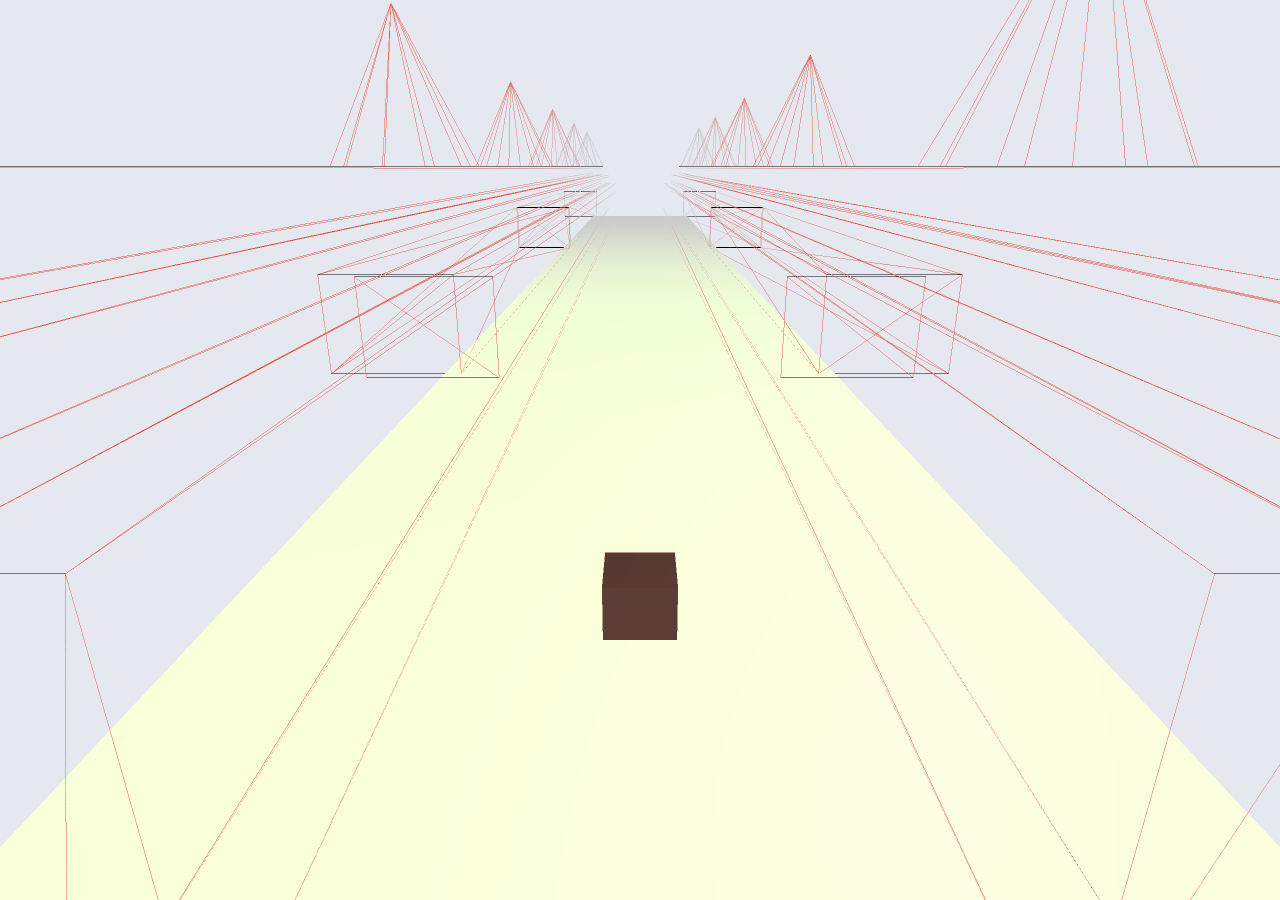
==== commit dc5826d7: "stable" ====
--- a/index.html
+++ b/index.html
@@ -111,10 +111,12 @@
         </div> 
 
     -->
-
+<!--
     <div style="text-align: center; color:white; padding-top: 350px; position:relative; z-index:20; font-size:'50px'" id='flashText'>
             <span class="blink_me2" id="flashWrite2" ><i><b >23.5</b></i></span>
         </div>
+
+    -->
     
     
      
